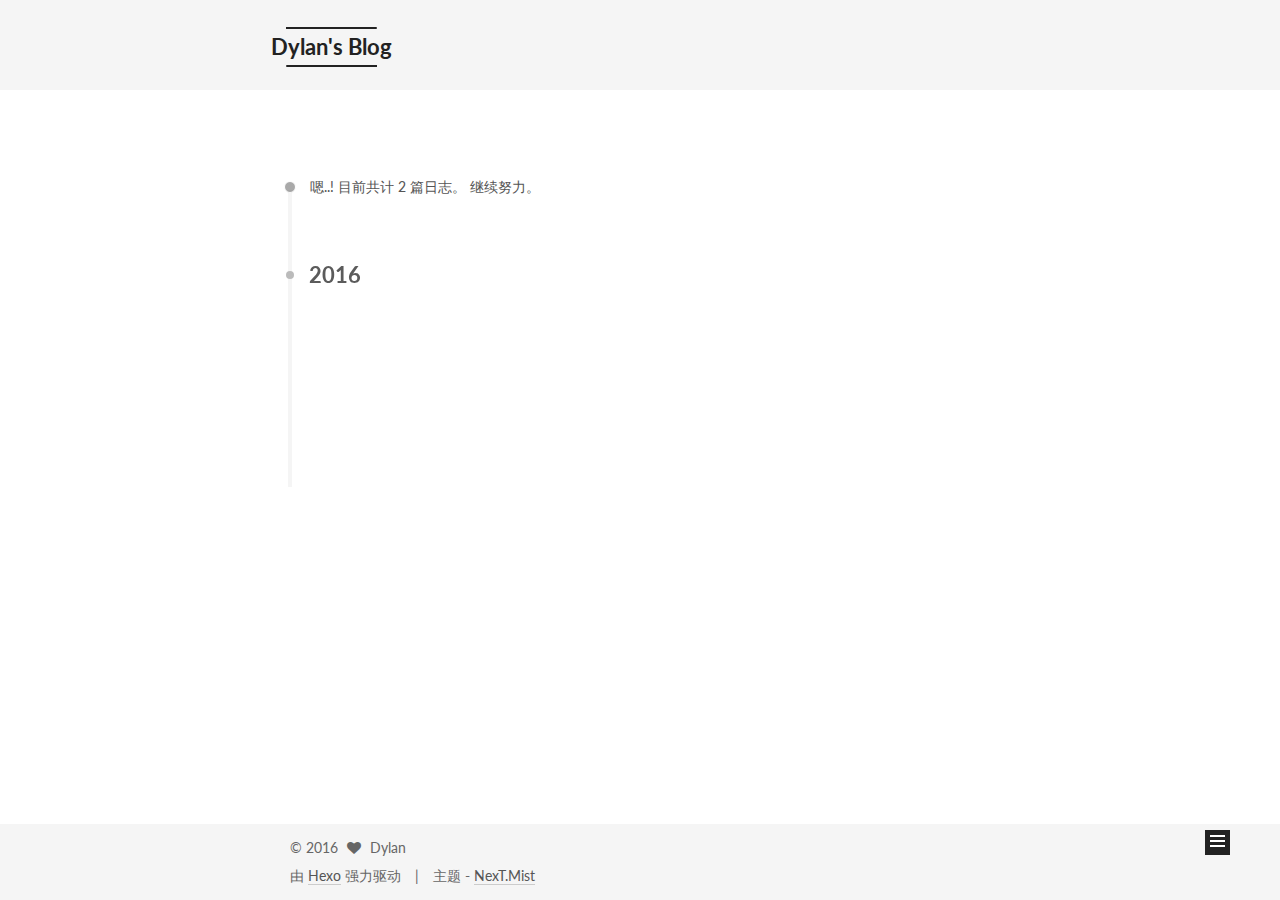
==== archives/index.html @ 94fad108 "Site updated: 2016-06-01 19:55:25" ====
<!doctype html>



  


<html class="theme-next mist use-motion">
<head>
  <meta charset="UTF-8"/>
<meta http-equiv="X-UA-Compatible" content="IE=edge,chrome=1" />
<meta name="viewport" content="width=device-width, initial-scale=1, maximum-scale=1"/>



<meta http-equiv="Cache-Control" content="no-transform" />
<meta http-equiv="Cache-Control" content="no-siteapp" />












  
  
  <link href="/vendors/fancybox/source/jquery.fancybox.css?v=2.1.5" rel="stylesheet" type="text/css" />




  
  
  
  

  
    
    
  

  

  

  

  

  
    
    
    <link href="//fonts.googleapis.com/css?family=Lato:300,300italic,400,400italic,700,700italic&subset=latin,latin-ext" rel="stylesheet" type="text/css">
  






<link href="/vendors/font-awesome/css/font-awesome.min.css?v=4.4.0" rel="stylesheet" type="text/css" />

<link href="/css/main.css?v=5.0.1" rel="stylesheet" type="text/css" />


  <meta name="keywords" content="Hexo, NexT" />








  <link rel="shortcut icon" type="image/x-icon" href="/favicon.ico?v=5.0.1" />






<meta name="description" content="我愿意为你死去，却不知该如何爱你！">
<meta property="og:type" content="website">
<meta property="og:title" content="Dylan's Blog">
<meta property="og:url" content="http://yoursite.com/archives/index.html">
<meta property="og:site_name" content="Dylan's Blog">
<meta property="og:description" content="我愿意为你死去，却不知该如何爱你！">
<meta name="twitter:card" content="summary">
<meta name="twitter:title" content="Dylan's Blog">
<meta name="twitter:description" content="我愿意为你死去，却不知该如何爱你！">



<script type="text/javascript" id="hexo.configuration">
  var NexT = window.NexT || {};
  var CONFIG = {
    scheme: 'Mist',
    sidebar: {"position":"left","display":"post"},
    fancybox: true,
    motion: true,
    duoshuo: {
      userId: 0,
      author: '博主'
    }
  };
</script>

  <title> 归档 | Dylan's Blog </title>
</head>

<body itemscope itemtype="http://schema.org/WebPage" lang="zh-Hans">

  










  
  
    
  

  <div class="container one-collumn sidebar-position-left  page-archive  ">
    <div class="headband"></div>

    <header id="header" class="header" itemscope itemtype="http://schema.org/WPHeader">
      <div class="header-inner"><div class="site-meta ">
  

  <div class="custom-logo-site-title">
    <a href="/"  class="brand" rel="start">
      <span class="logo-line-before"><i></i></span>
      <span class="site-title">Dylan's Blog</span>
      <span class="logo-line-after"><i></i></span>
    </a>
  </div>
  <p class="site-subtitle">Dylan's Blog</p>
</div>

<div class="site-nav-toggle">
  <button>
    <span class="btn-bar"></span>
    <span class="btn-bar"></span>
    <span class="btn-bar"></span>
  </button>
</div>

<nav class="site-nav">
  

  
    <ul id="menu" class="menu">
      
        
        <li class="menu-item menu-item-categories">
          <a href="/categories" rel="section">
            
              <i class="menu-item-icon fa fa-fw fa-th"></i> <br />
            
            分类
          </a>
        </li>
      
        
        <li class="menu-item menu-item-about">
          <a href="/about" rel="section">
            
              <i class="menu-item-icon fa fa-fw fa-user"></i> <br />
            
            关于
          </a>
        </li>
      
        
        <li class="menu-item menu-item-archives">
          <a href="/archives" rel="section">
            
              <i class="menu-item-icon fa fa-fw fa-archive"></i> <br />
            
            归档
          </a>
        </li>
      
        
        <li class="menu-item menu-item-tags">
          <a href="/tags" rel="section">
            
              <i class="menu-item-icon fa fa-fw fa-tags"></i> <br />
            
            标签
          </a>
        </li>
      

      
    </ul>
  

  
</nav>

 </div>
    </header>

    <main id="main" class="main">
      <div class="main-inner">
        <div class="content-wrap">
          <div id="content" class="content">
            

  <section id="posts" class="posts-collapse">
    <span class="archive-move-on"></span>

    <span class="archive-page-counter">
      
      
      
        
      
      嗯..! 目前共计 2 篇日志。 继续努力。
    </span>

    

      
      
      

      
        
        <div class="collection-title">
          <h2 class="archive-year motion-element" id="archive-year-2016">2016</h2>
        </div>
      
      

      

  <article class="post post-type-normal" itemscope itemtype="http://schema.org/Article">
    <header class="post-header">

      <h1 class="post-title">
        
            <a class="post-title-link" href="/2016/06/01/介绍我自己/" itemprop="url">
              
                <span itemprop="name">介绍我自己</span>
              
            </a>
        
      </h1>

      <div class="post-meta">
        <time class="post-time" itemprop="dateCreated"
              datetime="2016-06-01T18:17:12+08:00"
              content="2016-06-01" >
          06-01
        </time>
      </div>

    </header>
  </article>



    

      
      
      

      
      

      

  <article class="post post-type-normal" itemscope itemtype="http://schema.org/Article">
    <header class="post-header">

      <h1 class="post-title">
        
            <a class="post-title-link" href="/2016/06/01/hello-world/" itemprop="url">
              
                <span itemprop="name">Hello World</span>
              
            </a>
        
      </h1>

      <div class="post-meta">
        <time class="post-time" itemprop="dateCreated"
              datetime="2016-06-01T17:56:00+08:00"
              content="2016-06-01" >
          06-01
        </time>
      </div>

    </header>
  </article>



    

  </section>

  



          </div>
          


          

        </div>
        
          
  
  <div class="sidebar-toggle">
    <div class="sidebar-toggle-line-wrap">
      <span class="sidebar-toggle-line sidebar-toggle-line-first"></span>
      <span class="sidebar-toggle-line sidebar-toggle-line-middle"></span>
      <span class="sidebar-toggle-line sidebar-toggle-line-last"></span>
    </div>
  </div>

  <aside id="sidebar" class="sidebar">
    <div class="sidebar-inner">

      

      

      <section class="site-overview sidebar-panel  sidebar-panel-active ">
        <div class="site-author motion-element" itemprop="author" itemscope itemtype="http://schema.org/Person">
          <img class="site-author-image" itemprop="image"
               src="/images/avatar.gif"
               alt="Dylan" />
          <p class="site-author-name" itemprop="name">Dylan</p>
          <p class="site-description motion-element" itemprop="description">我愿意为你死去，却不知该如何爱你！</p>
        </div>
        <nav class="site-state motion-element">
          <div class="site-state-item site-state-posts">
            <a href="/archives">
              <span class="site-state-item-count">2</span>
              <span class="site-state-item-name">日志</span>
            </a>
          </div>

          

          

        </nav>

        

        <div class="links-of-author motion-element">
          
        </div>

        
        

        
        

      </section>

      

    </div>
  </aside>


        
      </div>
    </main>

    <footer id="footer" class="footer">
      <div class="footer-inner">
        <div class="copyright" >
  
  &copy; 
  <span itemprop="copyrightYear">2016</span>
  <span class="with-love">
    <i class="fa fa-heart"></i>
  </span>
  <span class="author" itemprop="copyrightHolder">Dylan</span>
</div>

<div class="powered-by">
  由 <a class="theme-link" href="http://hexo.io">Hexo</a> 强力驱动
</div>

<div class="theme-info">
  主题 -
  <a class="theme-link" href="https://github.com/iissnan/hexo-theme-next">
    NexT.Mist
  </a>
</div>

        

        
      </div>
    </footer>

    <div class="back-to-top">
      <i class="fa fa-arrow-up"></i>
    </div>
  </div>

  

<script type="text/javascript">
  if (Object.prototype.toString.call(window.Promise) !== '[object Function]') {
    window.Promise = null;
  }
</script>









  



  
  <script type="text/javascript" src="/vendors/jquery/index.js?v=2.1.3"></script>

  
  <script type="text/javascript" src="/vendors/fastclick/lib/fastclick.min.js?v=1.0.6"></script>

  
  <script type="text/javascript" src="/vendors/jquery_lazyload/jquery.lazyload.js?v=1.9.7"></script>

  
  <script type="text/javascript" src="/vendors/velocity/velocity.min.js?v=1.2.1"></script>

  
  <script type="text/javascript" src="/vendors/velocity/velocity.ui.min.js?v=1.2.1"></script>

  
  <script type="text/javascript" src="/vendors/fancybox/source/jquery.fancybox.pack.js?v=2.1.5"></script>


  


  <script type="text/javascript" src="/js/src/utils.js?v=5.0.1"></script>

  <script type="text/javascript" src="/js/src/motion.js?v=5.0.1"></script>



  
  

  
  
    <script type="text/javascript" id="motion.page.archive">
      $('.archive-year').velocity('transition.slideLeftIn');
    </script>
  


  


  <script type="text/javascript" src="/js/src/bootstrap.js?v=5.0.1"></script>



  



  




  
  
  

  

  

</body>
</html>
---- css/main.css ----
/* normalize.css v3.0.2 | MIT License | git.io/normalize */
html {
  font-family: sans-serif; /* 1 */
  -ms-text-size-adjust: 100%; /* 2 */
  -webkit-text-size-adjust: 100%; /* 2 */
}
body {
  margin: 0;
}
article,
aside,
details,
figcaption,
figure,
footer,
header,
hgroup,
main,
menu,
nav,
section,
summary {
  display: block;
}
audio,
canvas,
progress,
video {
  display: inline-block; /* 1 */
  vertical-align: baseline; /* 2 */
}
audio:not([controls]) {
  display: none;
  height: 0;
}
[hidden],
template {
  display: none;
}
a {
  background-color: transparent;
}
a:active,
a:hover {
  outline: 0;
}
abbr[title] {
  border-bottom: 1px dotted;
}
b,
strong {
  font-weight: bold;
}
dfn {
  font-style: italic;
}
h1 {
  font-size: 2em;
  margin: 0.67em 0;
}
mark {
  background: #ff0;
  color: #000;
}
small {
  font-size: 80%;
}
sub,
sup {
  font-size: 75%;
  line-height: 0;
  position: relative;
  vertical-align: baseline;
}
sup {
  top: -0.5em;
}
sub {
  bottom: -0.25em;
}
img {
  border: 0;
}
svg:not(:root) {
  overflow: hidden;
}
figure {
  margin: 1em 40px;
}
hr {
  -moz-box-sizing: content-box;
  box-sizing: content-box;
  height: 0;
}
pre {
  overflow: auto;
}
code,
kbd,
pre,
samp {
  font-family: monospace, monospace;
  font-size: 1em;
}
button,
input,
optgroup,
select,
textarea {
  color: inherit; /* 1 */
  font: inherit; /* 2 */
  margin: 0; /* 3 */
}
button {
  overflow: visible;
}
button,
select {
  text-transform: none;
}
button,
html input[type="button"],
input[type="reset"],
input[type="submit"] {
  -webkit-appearance: button; /* 2 */
  cursor: pointer; /* 3 */
}
button[disabled],
html input[disabled] {
  cursor: default;
}
button::-moz-focus-inner,
input::-moz-focus-inner {
  border: 0;
  padding: 0;
}
input {
  line-height: normal;
}
input[type="checkbox"],
input[type="radio"] {
  box-sizing: border-box; /* 1 */
  padding: 0; /* 2 */
}
input[type="number"]::-webkit-inner-spin-button,
input[type="number"]::-webkit-outer-spin-button {
  height: auto;
}
input[type="search"] {
  -webkit-appearance: textfield; /* 1 */
  -moz-box-sizing: content-box;
  -webkit-box-sizing: content-box; /* 2 */
  box-sizing: content-box;
}
input[type="search"]::-webkit-search-cancel-button,
input[type="search"]::-webkit-search-decoration {
  -webkit-appearance: none;
}
fieldset {
  border: 1px solid #c0c0c0;
  margin: 0 2px;
  padding: 0.35em 0.625em 0.75em;
}
legend {
  border: 0; /* 1 */
  padding: 0; /* 2 */
}
textarea {
  overflow: auto;
}
optgroup {
  font-weight: bold;
}
table {
  border-collapse: collapse;
  border-spacing: 0;
}
td,
th {
  padding: 0;
}
::selection {
  background: #262a30;
  color: #fff;
}
body {
  position: relative;
  font-family: 'Lato', "PingFang SC", "Microsoft YaHei", sans-serif;
  font-size: 14px;
  line-height: 2;
  color: #555;
  background: #fff;
}
@media (max-width: 767px) {
  body {
    padding-right: 0 !important;
  }
}
@media (min-width: 768px) and (max-width: 991px) {
  body {
    padding-right: 0 !important;
  }
}
@media (min-width: 1600px) {
  body {
    font-size: 16px;
  }
}
h1,
h2,
h3,
h4,
h5,
h6 {
  margin: 0;
  padding: 0;
  font-weight: bold;
  line-height: 1.5;
  font-family: 'Lato', "PingFang SC", "Microsoft YaHei", sans-serif;
}
h2,
h3,
h4,
h5,
h6 {
  margin: 20px 0 15px;
}
h1 {
  font-size: 24px;
}
@media (max-width: 767px) {
  h1 {
    font-size: 20px;
  }
}
h2 {
  font-size: 22px;
}
@media (max-width: 767px) {
  h2 {
    font-size: 18px;
  }
}
h3 {
  font-size: 20px;
}
@media (max-width: 767px) {
  h3 {
    font-size: 16px;
  }
}
h4 {
  font-size: 18px;
}
@media (max-width: 767px) {
  h4 {
    font-size: 14px;
  }
}
h5 {
  font-size: 16px;
}
@media (max-width: 767px) {
  h5 {
    font-size: 12px;
  }
}
h6 {
  font-size: 14px;
}
@media (max-width: 767px) {
  h6 {
    font-size: 10px;
  }
}
p {
  margin: 0 0 25px 0;
}
a {
  color: #555;
  text-decoration: none;
  border-bottom: 1px solid #999;
  word-wrap: break-word;
}
a:hover {
  color: #222;
  border-bottom-color: #222;
}
ul {
  list-style: none;
}
blockquote {
  margin: 0;
  padding: 0;
}
img {
  display: block;
  margin: auto;
  max-width: 100%;
  height: auto;
}
hr {
  margin: 40px 0;
  height: 3px;
  border: none;
  background-color: #ddd;
  background-image: repeating-linear-gradient(-45deg, #fff, #fff 4px, transparent 4px, transparent 8px);
}
blockquote {
  padding: 0 15px;
  color: #666;
  border-left: 4px solid #ddd;
}
blockquote cite::before {
  content: "-";
  padding: 0 5px;
}
dt {
  font-weight: 700;
}
dd {
  margin: 0;
  padding: 0;
}
.text-left {
  text-align: left;
}
.text-center {
  text-align: center;
}
.text-right {
  text-align: right;
}
.text-justify {
  text-align: justify;
}
.text-nowrap {
  white-space: nowrap;
}
.text-lowercase {
  text-transform: lowercase;
}
.text-uppercase {
  text-transform: uppercase;
}
.text-capitalize {
  text-transform: capitalize;
}
.center-block {
  display: block;
  margin-left: auto;
  margin-right: auto;
}
.clearfix:before,
.clearfix:after {
  content: " ";
  display: table;
}
.clearfix:after {
  clear: both;
}
.pullquote {
  width: 45%;
}
.pullquote.left {
  float: left;
  margin-left: 5px;
  margin-right: 10px;
}
.pullquote.right {
  float: right;
  margin-left: 10px;
  margin-right: 5px;
}
.affix.affix.affix {
  position: fixed;
}
.translation {
  margin-top: -20px;
  font-size: 14px;
  color: #999;
}
.scrollbar-measure {
  width: 100px;
  height: 100px;
  overflow: scroll;
  position: absolute;
  top: -9999px;
}
.use-motion .motion-element {
  opacity: 0;
}
#local-search-input {
  padding: 3px;
  border: none;
  text-indent: 14px;
  border-radius: 0;
  width: 140px;
  outline: none;
  border-bottom: 1px solid #999;
  background: inherit;
  opacity: 0.5;
}
#local-search-input:focus {
  opacity: 1;
}
.search-icon {
  position: absolute;
  top: 9px;
}
table {
  margin: 20px 0;
  width: 100%;
  border-collapse: collapse;
  border-spacing: 0;
  border: 1px solid #ddd;
  font-size: 14px;
  table-layout: fixed;
  word-wrap: break-all;
}
table>tbody>tr:nth-of-type(odd) {
  background-color: #f9f9f9;
}
table>tbody>tr:hover {
  background-color: #f5f5f5;
}
caption,
th,
td {
  padding: 8px;
  text-align: left;
  vertical-align: middle;
  font-weight: normal;
}
th,
td {
  border-bottom: 3px solid #ddd;
  border-right: 1px solid #eee;
}
th {
  padding-bottom: 10px;
  font-weight: 700;
}
td {
  border-bottom-width: 1px;
}
html,
body {
  height: 100%;
}
.container {
  position: relative;
  min-height: 100%;
}
.header-inner {
  margin: 0 auto;
  padding: 100px 0 70px;
  width: 700px;
}
@media (min-width: 1600px) {
  .container .header-inner {
    width: 900px;
  }
}
.main {
  padding-bottom: 150px;
}
.main-inner {
  margin: 0 auto;
  width: 700px;
}
@media (min-width: 1600px) {
  .container .main-inner {
    width: 900px;
  }
}
.footer {
  position: absolute;
  left: 0;
  bottom: 0;
  width: 100%;
  min-height: 50px;
}
.footer-inner {
  box-sizing: border-box;
  margin: 20px auto;
  width: 700px;
}
@media (min-width: 1600px) {
  .container .footer-inner {
    width: 900px;
  }
}
pre,
.highlight {
  overflow: auto;
  margin: 20px 0;
  padding: 15px;
  font-size: 13px;
  color: #4d4d4c;
  background: #f7f7f7;
  line-height: 1.6;
}
pre,
code {
  font-family: consolas, Menlo, "PingFang SC", "Microsoft YaHei", monospace;
}
code {
  padding: 2px 4px;
  word-break: break-all;
  color: #555;
  background: #eee;
  border-radius: 4px;
  font-size: 13px;
}
pre code {
  padding: 0;
  color: #4d4d4c;
  background: none;
  text-shadow: none;
}
.highlight pre {
  border: none;
  margin: 0;
  padding: 1px;
}
.highlight table {
  margin: 0;
  width: auto;
  border: none;
}
.highlight td {
  border: none;
  padding: 0;
}
.highlight figcaption {
  font-size: 1em;
  color: #4d4d4c;
  line-height: 1em;
  margin-bottom: 1em;
}
.highlight figcaption:before,
.highlight figcaption:after {
  content: " ";
  display: table;
}
.highlight figcaption:after {
  clear: both;
}
.highlight figcaption a {
  float: right;
  color: #4d4d4c;
}
.highlight figcaption a:hover {
  border-bottom-color: #4d4d4c;
}
.highlight .gutter pre {
  color: #666;
  text-align: right;
  padding-right: 20px;
}
.highlight .line {
  height: 20px;
}
.gist table {
  width: auto;
}
.gist table td {
  border: none;
}
pre .comment {
  color: #8e908c;
}
pre .variable,
pre .attribute,
pre .tag,
pre .regexp,
pre .ruby .constant,
pre .xml .tag .title,
pre .xml .pi,
pre .xml .doctype,
pre .html .doctype,
pre .css .id,
pre .css .class,
pre .css .pseudo {
  color: #c82829;
}
pre .number,
pre .preprocessor,
pre .built_in,
pre .literal,
pre .params,
pre .constant,
pre .command {
  color: #f5871f;
}
pre .ruby .class .title,
pre .css .rules .attribute,
pre .string,
pre .value,
pre .inheritance,
pre .header,
pre .ruby .symbol,
pre .xml .cdata,
pre .special,
pre .number,
pre .formula {
  color: #718c00;
}
pre .title,
pre .css .hexcolor {
  color: #3e999f;
}
pre .function,
pre .python .decorator,
pre .python .title,
pre .ruby .function .title,
pre .ruby .title .keyword,
pre .perl .sub,
pre .javascript .title,
pre .coffeescript .title {
  color: #4271ae;
}
pre .keyword,
pre .javascript .function {
  color: #8959a8;
}
.full-image.full-image.full-image {
  border: none;
  max-width: 100%;
  width: auto;
  margin: 20px auto;
}
@media (min-width: 992px) {
  .full-image.full-image.full-image {
    max-width: none;
    width: 126%;
    margin: 0 -13%;
  }
}
.blockquote-center,
.page-home .post-type-quote blockquote,
.page-post-detail .post-type-quote blockquote {
  position: relative;
  margin: 40px 0;
  padding: 0;
  border-left: none;
  text-align: center;
}
.blockquote-center::before,
.page-home .post-type-quote blockquote::before,
.page-post-detail .post-type-quote blockquote::before,
.blockquote-center::after,
.page-home .post-type-quote blockquote::after,
.page-post-detail .post-type-quote blockquote::after {
  position: absolute;
  content: ' ';
  display: block;
  width: 100%;
  height: 24px;
  opacity: 0.2;
  background-repeat: no-repeat;
  background-position: 0 -6px;
  background-size: 22px 22px;
}
.blockquote-center::before,
.page-home .post-type-quote blockquote::before,
.page-post-detail .post-type-quote blockquote::before {
  top: -20px;
  background-image: url("../images/quote-l.svg");
  border-top: 1px solid #ccc;
}
.blockquote-center::after,
.page-home .post-type-quote blockquote::after,
.page-post-detail .post-type-quote blockquote::after {
  bottom: -20px;
  background-image: url("../images/quote-r.svg");
  border-bottom: 1px solid #ccc;
  background-position: 100% 8px;
}
.blockquote-center p,
.page-home .post-type-quote blockquote p,
.page-post-detail .post-type-quote blockquote p,
.blockquote-center div,
.page-home .post-type-quote blockquote div,
.page-post-detail .post-type-quote blockquote div {
  text-align: center;
}
.post .post-body .group-picture img {
  box-sizing: border-box;
  padding: 0 3px;
  border: none;
}
.post .group-picture-row {
  overflow: hidden;
  margin-top: 6px;
}
.post .group-picture-row:first-child {
  margin-top: 0;
}
.post .group-picture-column {
  float: left;
}
.page-post-detail .post-body .group-picture-column {
  float: none;
  margin-top: 10px;
  width: auto !important;
}
.page-post-detail .post-body .group-picture-column img {
  margin: 0 auto;
}
.page-archive .group-picture-container {
  overflow: hidden;
}
.page-archive .group-picture-row {
  float: left;
}
.page-archive .group-picture-row:first-child {
  margin-top: 6px;
}
.page-archive .group-picture-column {
  max-width: 150px;
  max-height: 150px;
}
.btn {
  display: inline-block;
  padding: 0 20px;
  font-size: 14px;
  color: #fff;
  background: #222;
  border: 2px solid #222;
  text-decoration: none;
  border-radius: 0;
  transition-property: background-color;
  transition-duration: 0.2s;
  transition-timing-function: ease-in-out;
  transition-delay: 0s;
}
.btn:hover,
.post-more-link .btn:hover {
  border-color: #222;
  color: #222;
  background: #fff;
}
.btn-bar {
  display: block;
  width: 22px;
  height: 2px;
  background: #555;
  border-radius: 1px;
}
.btn-bar+.btn-bar {
  margin-top: 4px;
}
.pagination {
  margin: 120px 0 40px;
  text-align: center;
  border-top: 1px solid #eee;
}
.page-number-basic,
.pagination .prev,
.pagination .next,
.pagination .page-number,
.pagination .space {
  display: inline-block;
  position: relative;
  top: -1px;
  margin: 0 10px;
  padding: 0 10px;
  line-height: 30px;
}
@media (max-width: 767px) {
  .page-number-basic,
  .pagination .prev,
  .pagination .next,
  .pagination .page-number,
  .pagination .space {
    margin: 0 5px;
  }
}
.pagination .prev,
.pagination .next,
.pagination .page-number {
  border-bottom: 0;
  border-top: 1px solid #eee;
  transition-property: border-color;
  transition-duration: 0.2s;
  transition-timing-function: ease-in-out;
  transition-delay: 0s;
}
.pagination .prev:hover,
.pagination .next:hover,
.pagination .page-number:hover {
  border-top-color: #222;
}
.pagination .space {
  padding: 0;
  margin: 0;
}
.pagination .prev {
  margin-left: 0;
}
.pagination .next {
  margin-right: 0;
}
.pagination .page-number.current {
  color: #fff;
  background: #ccc;
  border-top-color: #ccc;
}
@media (max-width: 767px) {
  .pagination {
    border-top: none;
  }
  .pagination .prev,
  .pagination .next,
  .pagination .page-number {
    margin-bottom: 10px;
    border-top: 0;
    border-bottom: 1px solid #eee;
  }
  .pagination .prev:hover,
  .pagination .next:hover,
  .pagination .page-number:hover {
    border-bottom-color: #222;
  }
}
.comments {
  margin: 60px 20px 0;
}
.tag-cloud {
  text-align: center;
}
.tag-cloud a {
  display: inline-block;
  margin: 10px;
}
.back-to-top {
  box-sizing: border-box;
  position: fixed;
  bottom: -100px;
  right: 50px;
  z-index: 1050;
  padding: 0 6px;
  width: 25px;
  background: #222;
  font-size: 12px;
  opacity: 1;
  color: #fff;
  cursor: pointer;
  text-align: center;
  -webkit-transform: translateZ(0);
  transition-property: bottom;
  transition-duration: 0.2s;
  transition-timing-function: ease-in-out;
  transition-delay: 0s;
}
@media (max-width: 767px) {
  .back-to-top {
    display: none;
  }
}
@media (min-width: 768px) and (max-width: 991px) {
  .back-to-top {
    display: none;
  }
}
.back-to-top.back-to-top-on {
  bottom: 19px;
}
.header {
  background: #fff;
}
.header-inner {
  position: relative;
}
.headband {
  height: 3px;
  background: #222;
}
.site-meta {
  margin: 0;
  text-align: left;
}
@media (max-width: 767px) {
  .site-meta {
    text-align: center;
  }
}
.brand {
  position: relative;
  display: inline-block;
  padding: 0 40px;
  color: #222;
  background: #222;
  border-bottom: none;
}
.brand:hover {
  color: #222;
}
.logo {
  display: inline-block;
  margin-right: 5px;
  line-height: 36px;
  vertical-align: top;
}
.site-title {
  display: inline-block;
  vertical-align: top;
  line-height: 36px;
  font-size: 20px;
  font-weight: normal;
  font-family: 'Lato', "PingFang SC", "Microsoft YaHei", sans-serif;
}
.site-subtitle {
  margin-top: 10px;
  font-size: 13px;
  color: #999;
}
.use-motion .brand {
  opacity: 0;
}
.use-motion .logo,
.use-motion .site-title,
.use-motion .site-subtitle {
  opacity: 0;
  position: relative;
  top: -10px;
}
.site-nav-toggle {
  display: none;
  position: absolute;
  top: 10px;
  left: 10px;
}
@media (max-width: 767px) {
  .site-nav-toggle {
    display: block;
  }
}
.site-nav-toggle button {
  margin-top: 2px;
  padding: 9px 10px;
  background: transparent;
  border: none;
}
@media (max-width: 767px) {
  .site-nav {
    display: none;
    margin: 0 -10px;
    padding: 0 10px;
    clear: both;
    border-top: 1px solid #ddd;
  }
}
@media (min-width: 768px) and (max-width: 991px) {
  .site-nav {
    display: block !important;
  }
}
@media (min-width: 992px) {
  .site-nav {
    display: block !important;
  }
}
.menu {
  margin-top: 20px;
  padding-left: 0;
  text-align: center;
}
.menu .menu-item {
  display: inline-block;
  margin: 0 10px;
}
@media screen and (max-width: 767px) {
  .menu .menu-item {
    margin-top: 10px;
  }
}
.menu .menu-item a {
  display: block;
  font-size: 13px;
  text-transform: capitalize;
  line-height: inherit;
  border-bottom: 1px solid transparent;
  transition-property: border-color;
  transition-duration: 0.2s;
  transition-timing-function: ease-in-out;
  transition-delay: 0s;
}
.menu .menu-item a:hover {
  border-bottom-color: #222;
}
.menu .menu-item .fa {
  margin-right: 5px;
}
.use-motion .menu-item {
  opacity: 0;
}
.post-body {
  font-family: 'Lato', "PingFang SC", "Microsoft YaHei", sans-serif;
}
@media (max-width: 767px) {
  .post-body {
    word-break: break-word;
  }
}
.post-body .fancybox img {
  display: block !important;
  margin: 0 auto;
  cursor: pointer;
  cursor: zoom-in;
  cursor: -webkit-zoom-in;
}
.post-body .image-caption,
.post-body .figure .caption {
  margin: 10px auto 15px;
  text-align: center;
  font-size: 14px;
  color: #999;
  font-weight: bold;
  line-height: 1;
}
.post-sticky-flag {
  display: inline-block;
  font-size: 16px;
  -ms-transform: rotate(30deg);
  -webkit-transform: rotate(30deg);
  -moz-transform: rotate(30deg);
  -ms-transform: rotate(30deg);
  -o-transform: rotate(30deg);
  transform: rotate(30deg);
}
.posts-expand {
  padding-top: 40px;
}
@media (max-width: 767px) {
  .posts-expand {
    margin: 0 20px;
  }
  .post-body pre,
  .post-body .highlight {
    padding: 10px;
  }
  .post-body pre .gutter pre,
  .post-body .highlight .gutter pre {
    padding-right: 10px;
  }
}
@media (min-width: 992px) {
  .posts-expand .post-body {
    text-align: justify;
  }
}
.posts-expand .post-body h2,
.posts-expand .post-body h3,
.posts-expand .post-body h4,
.posts-expand .post-body h5,
.posts-expand .post-body h6 {
  padding-top: 10px;
}
.posts-expand .post-body h2 .header-anchor,
.posts-expand .post-body h3 .header-anchor,
.posts-expand .post-body h4 .header-anchor,
.posts-expand .post-body h5 .header-anchor,
.posts-expand .post-body h6 .header-anchor {
  float: right;
  margin-left: 10px;
  color: #ccc;
  border-bottom-style: none;
  visibility: hidden;
}
.posts-expand .post-body h2 .header-anchor:hover,
.posts-expand .post-body h3 .header-anchor:hover,
.posts-expand .post-body h4 .header-anchor:hover,
.posts-expand .post-body h5 .header-anchor:hover,
.posts-expand .post-body h6 .header-anchor:hover {
  color: inherit;
}
.posts-expand .post-body h2:hover .header-anchor,
.posts-expand .post-body h3:hover .header-anchor,
.posts-expand .post-body h4:hover .header-anchor,
.posts-expand .post-body h5:hover .header-anchor,
.posts-expand .post-body h6:hover .header-anchor {
  visibility: visible;
}
.posts-expand .post-body ul li {
  list-style: circle;
}
.posts-expand .post-body img {
  box-sizing: border-box;
  margin: auto;
  padding: 3px;
  border: 1px solid #ddd;
}
.posts-expand .fancybox img {
  margin: 0 auto;
}
@media (max-width: 767px) {
  .posts-collapse {
    margin: 0 20px;
  }
  .posts-collapse .post-title,
  .posts-collapse .post-meta {
    display: block;
    width: auto;
    text-align: left;
  }
}
.posts-collapse {
  position: relative;
  z-index: 1010;
  margin-left: 0;
}
.posts-collapse::after {
  content: " ";
  position: absolute;
  top: 20px;
  left: 0;
  margin-left: -2px;
  width: 4px;
  height: 100%;
  background: #f5f5f5;
  z-index: -1;
}
@media (max-width: 767px) {
  .posts-collapse {
    margin: 0 20px;
  }
}
.posts-collapse .collection-title {
  position: relative;
  margin: 60px 0;
}
.posts-collapse .collection-title h2 {
  margin-left: 20px;
}
.posts-collapse .collection-title small {
  color: #bbb;
}
.posts-collapse .collection-title::before {
  content: " ";
  position: absolute;
  left: 0;
  top: 50%;
  margin-left: -4px;
  margin-top: -4px;
  width: 8px;
  height: 8px;
  background: #bbb;
  border-radius: 50%;
}
.posts-collapse .post {
  margin: 30px 0;
}
.posts-collapse .post-header {
  position: relative;
  transition-duration: 0.2s;
  transition-timing-function: ease-in-out;
  transition-delay: 0s;
  transition-property: border;
  border-bottom: 1px dashed #ccc;
}
.posts-collapse .post-header::before {
  content: " ";
  position: absolute;
  left: 0;
  top: 12px;
  width: 6px;
  height: 6px;
  margin-left: -4px;
  background: #bbb;
  border-radius: 50%;
  border: 1px solid #fff;
  transition-duration: 0.2s;
  transition-timing-function: ease-in-out;
  transition-delay: 0s;
  transition-property: background;
}
.posts-collapse .post-header:hover {
  border-bottom-color: #666;
}
.posts-collapse .post-header:hover::before {
  background: #222;
}
.posts-collapse .post-meta {
  position: absolute;
  font-size: 12px;
  left: 20px;
  top: 5px;
}
.posts-collapse .post-comments-count {
  display: none;
}
.posts-collapse .post-title {
  margin-left: 60px;
  font-size: 16px;
  font-weight: normal;
  line-height: inherit;
}
.posts-collapse .post-title::after {
  margin-left: 3px;
  opacity: 0.6;
}
.posts-collapse .post-title a {
  color: #666;
  border-bottom: none;
}
.page-home .post-type-quote .post-header,
.page-post-detail .post-type-quote .post-header,
.page-home .post-type-quote .post-tags,
.page-post-detail .post-type-quote .post-tags {
  display: none;
}
.posts-expand .post-title {
  font-size: 26px;
  text-align: center;
  word-break: break-word;
  font-weight: 400;
}
@media (max-width: 767px) {
  .posts-expand .post-title {
    font-size: 22px;
  }
}
.posts-expand .post-title-link {
  display: inline-block;
  position: relative;
  color: #555;
  border-bottom: none;
  line-height: 1.2;
  vertical-align: top;
}
.posts-expand .post-title-link::before {
  content: "";
  position: absolute;
  width: 100%;
  height: 2px;
  bottom: 0;
  left: 0;
  background-color: #000;
  visibility: hidden;
  -webkit-transform: scaleX(0);
  -moz-transform: scaleX(0);
  -ms-transform: scaleX(0);
  -o-transform: scaleX(0);
  transform: scaleX(0);
  transition-duration: 0.2s;
  transition-timing-function: ease-in-out;
  transition-delay: 0s;
}
.posts-expand .post-title-link:hover::before {
  visibility: visible;
  -webkit-transform: scaleX(1);
  -moz-transform: scaleX(1);
  -ms-transform: scaleX(1);
  -o-transform: scaleX(1);
  transform: scaleX(1);
}
.posts-expand .post-title-link .fa {
  font-size: 16px;
}
.posts-expand .post-meta {
  margin: 3px 0 60px 0;
  color: #999;
  font-family: 'Lato', "PingFang SC", "Microsoft YaHei", sans-serif;
  font-size: 12px;
  text-align: center;
}
.posts-expand .post-meta .post-category-list {
  display: inline-block;
  margin: 0;
  padding: 3px;
}
.posts-expand .post-meta .post-category-list-link {
  color: #999;
}
.post-meta-item-icon {
  display: none;
  margin-right: 3px;
}
@media (min-width: 768px) and (max-width: 991px) {
  .post-meta-item-icon {
    display: inline-block;
  }
}
@media (max-width: 767px) {
  .post-meta-item-icon {
    display: inline-block;
  }
}
@media (min-width: 768px) and (max-width: 991px) {
  .post-meta-item-text {
    display: none;
  }
}
@media (max-width: 767px) {
  .post-meta-item-text {
    display: none;
  }
}
@media (max-width: 767px) {
  .posts-expand .post-comments-count {
    display: none;
  }
}
.post-more-link {
  margin-top: 50px;
}
.post-more-link .btn {
  color: #555;
  font-size: 14px;
  background: transparent;
  border-radius: 0;
  line-height: 2;
}
.posts-expand .post-tags {
  margin-top: 40px;
  text-align: center;
}
.posts-expand .post-tags a {
  display: inline-block;
  margin-right: 10px;
  font-size: 13px;
}
.post-nav {
  overflow: hidden;
  margin-top: 60px;
  padding: 10px;
  white-space: nowrap;
  border-top: 1px solid #eee;
}
.post-nav-item {
  display: inline-block;
  width: 50%;
  white-space: normal;
}
.post-nav-item a {
  position: relative;
  display: inline-block;
  line-height: 25px;
  font-size: 14px;
  color: #555;
  border-bottom: none;
}
.post-nav-item a:hover {
  color: #222;
  border-bottom: none;
}
.post-nav-item a:active {
  top: 2px;
}
.post-nav-item a i {
  font-size: 12px;
}
.post-nav-prev {
  text-align: right;
}
.posts-expand .post-eof {
  display: block;
  margin: 80px auto 60px;
  width: 8%;
  height: 1px;
  background: #ccc;
  text-align: center;
}
.post:last-child .post-eof.post-eof.post-eof {
  display: none;
}
.post-gallery {
  display: table;
  table-layout: fixed;
  width: 100%;
  border-collapse: separate;
}
.post-gallery-row {
  display: table-row;
}
.post-gallery .post-gallery-img {
  display: table-cell;
  text-align: center;
  vertical-align: middle;
  border: none;
}
.post-gallery .post-gallery-img img {
  max-width: 100%;
  max-height: 100%;
  border: none;
}
.fancybox-close,
.fancybox-close:hover {
  border: none;
}
.sidebar {
  position: fixed;
  right: 0;
  top: 0;
  bottom: 0;
  width: 0;
  z-index: 1040;
  box-shadow: inset 0 2px 6px #000;
  background: #222;
  -webkit-transform: translateZ(0);
}
.sidebar a {
  color: #999;
  border-bottom-color: #555;
}
.sidebar a:hover {
  color: #eee;
}
@media (min-width: 768px) and (max-width: 991px) {
  .sidebar {
    display: none !important;
  }
}
@media (max-width: 767px) {
  .sidebar {
    display: none !important;
  }
}
.sidebar-inner {
  position: relative;
  padding: 20px 10px;
  color: #999;
  text-align: center;
}
.sidebar-toggle {
  position: fixed;
  right: 50px;
  bottom: 45px;
  width: 15px;
  height: 15px;
  padding: 5px;
  background: #222;
  line-height: 0;
  z-index: 1050;
  cursor: pointer;
  -webkit-transform: translateZ(0);
}
@media (min-width: 768px) and (max-width: 991px) {
  .sidebar-toggle {
    display: none;
  }
}
@media (max-width: 767px) {
  .sidebar-toggle {
    display: none;
  }
}
.sidebar-toggle-line {
  position: relative;
  display: inline-block;
  vertical-align: top;
  height: 2px;
  width: 100%;
  background: #fff;
  margin-top: 3px;
}
.sidebar-toggle-line:first-child {
  margin-top: 0;
}
.site-author-image {
  display: block;
  margin: 0 auto;
  padding: 2px;
  max-width: 96px;
  height: auto;
  border: 2px solid #333;
}
.site-author-name {
  margin: 5px 0 0;
  text-align: center;
  color: #f5f5f5;
  font-weight: normal;
}
.site-description {
  margin-top: 5px;
  text-align: center;
  font-size: 14px;
  color: #999;
}
.site-state {
  overflow: hidden;
  line-height: 1.4;
  white-space: nowrap;
  text-align: center;
}
.site-state-item {
  display: inline-block;
  padding: 0 15px;
  border-left: 1px solid #333;
}
.site-state-item:first-child {
  border-left: none;
}
.site-state-item a {
  border-bottom: none;
}
.site-state-item-count {
  display: block;
  text-align: center;
  color: inherit;
  font-weight: 600;
  font-size: 18px;
}
.site-state-item-name {
  font-size: 13px;
  color: inherit;
}
.feed-link {
  margin-top: 20px;
}
.feed-link a {
  display: inline-block;
  padding: 0 15px;
  color: #fc6423;
  border: 1px solid #fc6423;
  border-radius: 4px;
}
.feed-link a i {
  color: #fc6423;
  font-size: 14px;
}
.feed-link a:hover {
  color: #fff;
  background: #fc6423;
}
.feed-link a:hover i {
  color: #fff;
}
.links-of-author {
  margin-top: 20px;
}
.links-of-author a {
  display: inline-block;
  vertical-align: middle;
  margin-right: 10px;
  margin-bottom: 10px;
  border-bottom-color: #555;
  font-size: 13px;
}
.links-of-author a:before {
  display: inline-block;
  vertical-align: middle;
  margin-right: 3px;
  content: " ";
  width: 4px;
  height: 4px;
  border-radius: 50%;
  background: #41222b;
}
.links-of-blogroll {
  font-size: 13px;
}
.links-of-blogroll-title {
  margin-top: 20px;
  font-size: 14px;
  font-weight: 600;
}
.links-of-blogroll-list {
  margin: 0;
  padding: 0;
}
.links-of-blogroll-item {
  padding: 2px 10px;
}
.sidebar-nav {
  margin: 0 0 20px;
  padding-left: 0;
}
.sidebar-nav li {
  display: inline-block;
  cursor: pointer;
  border-bottom: 1px solid transparent;
  font-size: 14px;
  color: #555;
}
.sidebar-nav li:hover {
  color: #f5f5f5;
}
.page-post-detail .sidebar-nav-toc {
  padding: 0 5px;
}
.page-post-detail .sidebar-nav-overview {
  margin-left: 10px;
}
.sidebar-nav .sidebar-nav-active {
  color: #87daff;
  border-bottom-color: #87daff;
}
.sidebar-nav .sidebar-nav-active:hover {
  color: #87daff;
}
.sidebar-panel {
  display: none;
}
.sidebar-panel-active {
  display: block;
}
.post-toc-empty {
  font-size: 14px;
  color: #666;
}
.post-toc-wrap {
  overflow: hidden;
}
.post-toc {
  overflow: auto;
}
.post-toc ol {
  margin: 0;
  padding: 0 2px 5px 10px;
  text-align: left;
  list-style: none;
  font-size: 14px;
}
.post-toc ol > ol {
  padding-left: 0;
}
.post-toc ol a {
  transition-duration: 0.2s;
  transition-timing-function: ease-in-out;
  transition-delay: 0s;
  transition-property: all;
  color: #999;
  border-bottom-color: #555;
}
.post-toc ol a:hover {
  color: #ccc;
  border-bottom-color: #ccc;
}
.post-toc .nav-item {
  overflow: hidden;
  text-overflow: ellipsis;
  white-space: nowrap;
  line-height: 1.8;
}
.post-toc .nav .nav-child {
  display: none;
}
.post-toc .nav .active > .nav-child {
  display: block;
}
.post-toc .nav .active-current > .nav-child {
  display: block;
}
.post-toc .nav .active-current > .nav-child > .nav-item {
  display: block;
}
.post-toc .nav .active > a {
  color: #87daff;
  border-bottom-color: #87daff;
}
.post-toc .nav .active-current > a {
  color: #87daff;
}
.post-toc .nav .active-current > a:hover {
  color: #87daff;
}
.footer {
  font-size: 14px;
  color: #999;
}
.footer img {
  border: none;
}
.footer-inner {
  text-align: center;
}
.with-love {
  display: inline-block;
  margin: 0 5px;
}
.powered-by,
.theme-info {
  display: inline-block;
}
.powered-by {
  margin-right: 10px;
}
.powered-by::after {
  content: "|";
  padding-left: 10px;
}
.cc-license {
  margin-top: 10px;
  text-align: center;
}
.cc-license .cc-opacity {
  opacity: 0.7;
  border-bottom: none;
}
.cc-license .cc-opacity:hover {
  opacity: 0.9;
}
.cc-license img {
  display: inline-block;
}
.theme-next #ds-thread #ds-reset {
  color: #555;
}
.theme-next #ds-thread #ds-reset .ds-replybox {
  margin-bottom: 30px;
}
.theme-next #ds-thread #ds-reset .ds-replybox .ds-avatar,
.theme-next #ds-reset .ds-avatar img {
  box-shadow: none;
}
.theme-next #ds-thread #ds-reset .ds-textarea-wrapper {
  border-color: #c7d4e1;
  background: none;
  border-top-right-radius: 3px;
  border-top-left-radius: 3px;
}
.theme-next #ds-thread #ds-reset .ds-textarea-wrapper textarea {
  height: 60px;
}
.theme-next #ds-reset .ds-rounded-top {
  border-radius: 0;
}
.theme-next #ds-thread #ds-reset .ds-post-toolbar {
  box-sizing: border-box;
  border: 1px solid #c7d4e1;
  background: #f6f8fa;
}
.theme-next #ds-thread #ds-reset .ds-post-options {
  height: 40px;
  border: none;
  background: none;
}
.theme-next #ds-thread #ds-reset .ds-toolbar-buttons {
  top: 11px;
}
.theme-next #ds-thread #ds-reset .ds-sync {
  top: 5px;
}
.theme-next #ds-thread #ds-reset .ds-post-button {
  top: 4px;
  right: 5px;
  width: 90px;
  height: 30px;
  border: 1px solid #c5ced7;
  border-radius: 3px;
  background-image: linear-gradient(#fbfbfc, #f5f7f9);
  color: #60676d;
}
.theme-next #ds-thread #ds-reset .ds-post-button:hover {
  background-position: 0 -30px;
  color: #60676d;
}
.theme-next #ds-thread #ds-reset .ds-comments-info {
  padding: 10px 0;
}
.theme-next #ds-thread #ds-reset .ds-sort {
  display: none;
}
.theme-next #ds-thread #ds-reset li.ds-tab a.ds-current {
  border: none;
  background: #f6f8fa;
  color: #60676d;
}
.theme-next #ds-thread #ds-reset li.ds-tab a.ds-current:hover {
  background-color: #e9f0f7;
  color: #60676d;
}
.theme-next #ds-thread #ds-reset li.ds-tab a {
  border-radius: 2px;
  padding: 5px;
}
.theme-next #ds-thread #ds-reset .ds-login-buttons p {
  color: #999;
  line-height: 36px;
}
.theme-next #ds-thread #ds-reset .ds-login-buttons .ds-service-list li {
  height: 28px;
}
.theme-next #ds-thread #ds-reset .ds-service-list a {
  background: none;
  padding: 5px;
  border: 1px solid;
  border-radius: 3px;
  text-align: center;
}
.theme-next #ds-thread #ds-reset .ds-service-list a:hover {
  color: #fff;
  background: #666;
}
.theme-next #ds-thread #ds-reset .ds-service-list .ds-weibo {
  color: #fc9b00;
  border-color: #fc9b00;
}
.theme-next #ds-thread #ds-reset .ds-service-list .ds-weibo:hover {
  background: #fc9b00;
}
.theme-next #ds-thread #ds-reset .ds-service-list .ds-qq {
  color: #60a3ec;
  border-color: #60a3ec;
}
.theme-next #ds-thread #ds-reset .ds-service-list .ds-qq:hover {
  background: #60a3ec;
}
.theme-next #ds-thread #ds-reset .ds-service-list .ds-renren {
  color: #2e7ac4;
  border-color: #2e7ac4;
}
.theme-next #ds-thread #ds-reset .ds-service-list .ds-renren:hover {
  background: #2e7ac4;
}
.theme-next #ds-thread #ds-reset .ds-service-list .ds-douban {
  color: #37994c;
  border-color: #37994c;
}
.theme-next #ds-thread #ds-reset .ds-service-list .ds-douban:hover {
  background: #37994c;
}
.theme-next #ds-thread #ds-reset .ds-service-list .ds-kaixin {
  color: #fef20d;
  border-color: #fef20d;
}
.theme-next #ds-thread #ds-reset .ds-service-list .ds-kaixin:hover {
  background: #fef20d;
}
.theme-next #ds-thread #ds-reset .ds-service-list .ds-netease {
  color: #f00;
  border-color: #f00;
}
.theme-next #ds-thread #ds-reset .ds-service-list .ds-netease:hover {
  background: #f00;
}
.theme-next #ds-thread #ds-reset .ds-service-list .ds-sohu {
  color: #ffcb05;
  border-color: #ffcb05;
}
.theme-next #ds-thread #ds-reset .ds-service-list .ds-sohu:hover {
  background: #ffcb05;
}
.theme-next #ds-thread #ds-reset .ds-service-list .ds-baidu {
  color: #2831e0;
  border-color: #2831e0;
}
.theme-next #ds-thread #ds-reset .ds-service-list .ds-baidu:hover {
  background: #2831e0;
}
.theme-next #ds-thread #ds-reset .ds-service-list .ds-google {
  color: #166bec;
  border-color: #166bec;
}
.theme-next #ds-thread #ds-reset .ds-service-list .ds-google:hover {
  background: #166bec;
}
.theme-next #ds-thread #ds-reset .ds-service-list .ds-weixin {
  color: #00ce0d;
  border-color: #00ce0d;
}
.theme-next #ds-thread #ds-reset .ds-service-list .ds-weixin:hover {
  background: #00ce0d;
}
.theme-next #ds-thread #ds-reset .ds-service-list .ds-more-services {
  border: none;
}
.theme-next #ds-thread #ds-reset .ds-service-list .ds-more-services:hover {
  background: none;
}
.theme-next #ds-reset .duoshuo-ua-admin {
  display: inline-block;
  color: #f00;
}
.theme-next #ds-reset .duoshuo-ua-platform,
.theme-next #ds-reset .duoshuo-ua-browser {
  color: #ccc;
}
.theme-next #ds-reset .duoshuo-ua-platform .fa,
.theme-next #ds-reset .duoshuo-ua-browser .fa {
  display: inline-block;
  margin-right: 3px;
}
.theme-next #ds-reset .duoshuo-ua-separator {
  display: inline-block;
  margin-left: 5px;
}
.theme-next .this_ua {
  background-color: #ccc !important;
  border-radius: 4px;
  padding: 0 5px !important;
  margin: 1px 1px !important;
  border: 1px solid #bbb !important;
  color: #fff;
  display: inline-block !important;
}
.theme-next .this_ua.admin {
  background-color: #d9534f !important;
  border-color: #d9534f !important;
}
.theme-next .this_ua.platform.iOS,
.theme-next .this_ua.platform.Mac,
.theme-next .this_ua.platform.Windows {
  background-color: #39b3d7 !important;
  border-color: #46b8da !important;
}
.theme-next .this_ua.platform.Linux {
  background-color: #3a3a3a !important;
  border-color: #1f1f1f !important;
}
.theme-next .this_ua.platform.Android {
  background-color: #00c47d !important;
  border-color: #01b171 !important;
}
.theme-next .this_ua.browser.Mobile,
.theme-next .this_ua.browser.Chrome {
  background-color: #5cb85c !important;
  border-color: #4cae4c !important;
}
.theme-next .this_ua.browser.Firefox {
  background-color: #f0ad4e !important;
  border-color: #eea236 !important;
}
.theme-next .this_ua.browser.Maxthon,
.theme-next .this_ua.browser.IE {
  background-color: #428bca !important;
  border-color: #357ebd !important;
}
.theme-next .this_ua.browser.baidu,
.theme-next .this_ua.browser.UCBrowser,
.theme-next .this_ua.browser.Opera {
  background-color: #d9534f !important;
  border-color: #d43f3a !important;
}
.theme-next .this_ua.browser.Android,
.theme-next .this_ua.browser.QQBrowser {
  background-color: #78ace9 !important;
  border-color: #4cae4c !important;
}
.post-spread {
  margin-top: 20px;
  text-align: center;
}
.jiathis_style {
  display: inline-block;
}
.jiathis_style a {
  border: none;
}
.post-spread {
  margin-top: 20px;
  text-align: center;
}
.bdshare-slide-button-box a {
  border: none;
}
.bdsharebuttonbox {
  display: inline-block;
}
.bdsharebuttonbox a {
  border: none;
}
ul.search-result-list {
  padding-left: 0px;
  margin: 0px 5px 0px 8px;
}
p.search-result {
  border-bottom: 1px dashed #ccc;
  padding: 5px 0;
}
a.search-result-title {
  font-weight: bold;
}
a.search-result {
  border-bottom: transparent;
  display: block;
  white-space: nowrap;
  overflow: hidden;
  text-overflow: ellipsis;
}
.search-keyword {
  border-bottom: 1px dashed #4088b8;
  font-weight: bold;
}
#local-search-result {
  height: 90%;
  overflow: auto;
}
.popup {
  display: none;
  position: fixed;
  top: 10%;
  left: 50%;
  width: 700px;
  height: 80%;
  margin-left: -350px;
  padding: 3px 0 0 10px;
  background: #fff;
  color: #333;
  z-index: 9999;
  border-radius: 5px;
}
@media (max-width: 767px) {
  .popup {
    padding: 3px;
    top: 0;
    left: 0;
    margin: 0;
    width: 100%;
    height: 100%;
    border-radius: 0px;
  }
}
.popoverlay {
  position: fixed;
  width: 100%;
  height: 100%;
  top: 0px;
  left: 0px;
  z-index: 2080;
  background-color: rgba(0,0,0,0.3);
}
#local-search-input {
  margin-bottom: 10px;
  width: 50%;
}
.popup-btn-close {
  position: absolute;
  top: 6px;
  right: 14px;
  color: #4ebd79;
  font-size: 14px;
  font-weight: bold;
  text-transform: uppercase;
  cursor: pointer;
}
#no-result {
  position: absolute;
  left: 44%;
  top: 42%;
  color: #ccc;
}
.site-uv,
.site-pv,
.page-pv {
  display: inline-block;
}
.site-uv .busuanzi-value,
.site-pv .busuanzi-value,
.page-pv .busuanzi-value {
  margin: 0 5px;
}
.site-uv {
  margin-right: 10px;
}
.site-uv::after {
  content: "|";
  padding-left: 10px;
}
.use-motion .post {
  opacity: 0;
}
.page-archive .archive-page-counter {
  position: relative;
  top: 3px;
  left: 20px;
}
@media (max-width: 767px) {
  .page-archive .archive-page-counter {
    top: 5px;
  }
}
.page-archive .posts-collapse .archive-move-on {
  position: absolute;
  top: 11px;
  left: 0;
  margin-left: -6px;
  width: 10px;
  height: 10px;
  opacity: 0.5;
  background: #555;
  border: 1px solid #fff;
  border-radius: 50%;
}
.category-all-page .category-all-title {
  text-align: center;
}
.category-all-page .category-all {
  margin-top: 20px;
}
.category-all-page .category-list {
  margin: 0;
  padding: 0;
  list-style: none;
}
.category-all-page .category-list-item {
  margin: 5px 10px;
}
.category-all-page .category-list-count {
  color: #bbb;
}
.category-all-page .category-list-count:before {
  display: inline;
  content: " (";
}
.category-all-page .category-list-count:after {
  display: inline;
  content: ") ";
}
.category-all-page .category-list-child {
  padding-left: 10px;
}
.page-post-detail .sidebar-toggle-line {
  background: #87daff;
}
.page-post-detail .comments {
  overflow: hidden;
}
h1,
h2,
h3,
h4,
h5,
h6 {
  margin: 20px 0 10px;
}
p {
  margin: 0 0 25px 0;
}
a {
  border-bottom-color: #ccc;
}
hr {
  margin: 20px 0;
  height: 2px;
}
.main-inner {
  margin-top: 80px;
}
.header {
  background: #f5f5f5;
}
.header-inner {
  padding: 25px 0 20px;
}
.header-inner:before,
.header-inner:after {
  content: " ";
  display: table;
}
.header-inner:after {
  clear: both;
}
@media (max-width: 767px) {
  .header-inner {
    width: auto;
    margin-bottom: 50px;
    padding: 10px;
  }
}
.site-meta {
  float: left;
  margin-left: -20px;
  line-height: normal;
}
@media (max-width: 767px) {
  .site-meta {
    margin-left: 10px;
  }
}
.site-meta .brand {
  padding: 2px 1px;
  background: none;
}
@media (max-width: 767px) {
  .site-meta .brand {
    display: block;
  }
}
.site-meta .logo {
  display: none;
}
.site-meta .site-title {
  font-size: 22px;
  font-weight: bolder;
}
@media (max-width: 767px) {
  .site-meta .site-title {
    line-height: 34px;
  }
}
.logo-line-before,
.logo-line-after {
  display: block;
  overflow: hidden;
  margin: 0 auto;
  width: 75%;
}
@media (max-width: 767px) {
  .logo-line-before,
  .logo-line-after {
    display: none;
  }
}
.logo-line-before i,
.logo-line-after i {
  position: relative;
  display: block;
  height: 2px;
  background: #222;
}
@media (max-width: 767px) {
  .logo-line-before i,
  .logo-line-after i {
    height: 3px;
  }
}
.use-motion .logo-line-before i {
  left: -100%;
}
.use-motion .logo-line-after i {
  right: -100%;
}
.site-subtitle {
  display: none;
}
.site-nav-toggle {
  position: static;
  float: right;
}
.menu {
  float: right;
  margin: 8px 0 0 0;
}
@media (max-width: 767px) {
  .menu {
    margin: 20px 0 0 0;
    padding: 0;
  }
}
.menu br {
  display: none;
}
.menu .menu-item {
  margin: 0;
}
@media (max-width: 767px) {
  .menu .menu-item {
    display: block;
  }
}
.menu .menu-item a {
  padding: 0 10px;
  background: none;
  border: none;
  border-radius: 2px;
  transition-property: background;
}
@media (max-width: 767px) {
  .menu .menu-item a {
    text-align: left;
  }
}
.menu .menu-item a:hover {
  background: #e1e1e1;
}
.menu a::before {
  display: none;
}
@media (max-width: 767px) {
  .menu a::before {
    display: block;
  }
}
@media (max-width: 767px) {
  .menu {
    float: none;
  }
}
.site-search form {
  display: none;
}
.posts-expand {
  padding-top: 0;
}
.posts-expand .post-title,
.posts-expand .post-meta {
  text-align: left;
}
@media (max-width: 767px) {
  .posts-expand .post-title,
  .posts-expand .post-meta {
    text-align: center;
  }
}
.posts-expand .post-eof {
  display: none;
}
.posts-expand .post {
  margin-top: 120px;
}
.posts-expand .post:first-child {
  margin-top: 0;
}
.posts-expand .post-meta {
  margin-top: 5px;
  margin-bottom: 20px;
}
.posts-expand .post-title {
  position: relative;
  font-size: 26px;
  font-weight: 400;
}
@media (max-width: 767px) {
  .posts-expand .post-title {
    font-size: 20px;
  }
}
@media (min-width: 1600px) {
  .posts-expand .post-title {
    font-size: 26px;
  }
}
.posts-expand .post-title:hover:before {
  background: #222;
}
.posts-expand .post-body img {
  margin: 0;
}
.posts-expand .post-tags {
  text-align: left;
}
.posts-expand .post-tags a {
  padding: 1px 5px;
  background: #f5f5f5;
  border-bottom: none;
}
.posts-expand .post-tags a:hover {
  background: #ccc;
}
.posts-expand .post-nav {
  margin-top: 40px;
}
.post-more-link {
  margin-top: 20px;
  text-align: left;
}
.post-more-link a {
  padding: 0;
  font-size: 14px;
  color: #666;
  background: none;
  border: none;
  border-bottom: 2px solid #666;
  transition-property: border;
}
@media (max-width: 767px) {
  .post-more-link a {
    font-size: 12px;
  }
}
@media (min-width: 1600px) {
  .post-more-link a {
    font-size: 16px;
  }
}
.post-more-link a:hover {
  border-bottom-color: #222;
}
.links-of-blogroll-inline .links-of-blogroll-item {
  display: inline-block;
}
.btn {
  padding: 0 10px;
  border-width: 2px;
  border-radius: 0;
}
.headband {
  display: none;
}
.site-search {
  position: relative;
  float: right;
  margin-top: 5px;
  padding-top: 3px;
}
@media (max-width: 767px) {
  .site-search {
    float: none;
    padding: 0 10px;
  }
}
@media (max-width: 767px) {
  .container .main-inner {
    width: auto;
  }
}
.page-post-detail .post-title,
.page-post-detail .post-meta {
  text-align: center;
}
.page-post-detail .post-title:before {
  display: none;
}
.page-post-detail .post-meta {
  margin-bottom: 60px;
}
.pagination {
  margin: 120px 0 0;
  text-align: left;
}
@media (max-width: 767px) {
  .pagination {
    margin: 80px 10px 0;
    text-align: center;
  }
}
.footer {
  margin-top: 80px;
  padding: 10px 0;
  background: #f5f5f5;
  color: #666;
}
.footer-inner {
  margin: 0 auto;
  text-align: left;
}
@media (max-width: 767px) {
  .footer-inner {
    width: auto;
    text-align: center;
  }
}
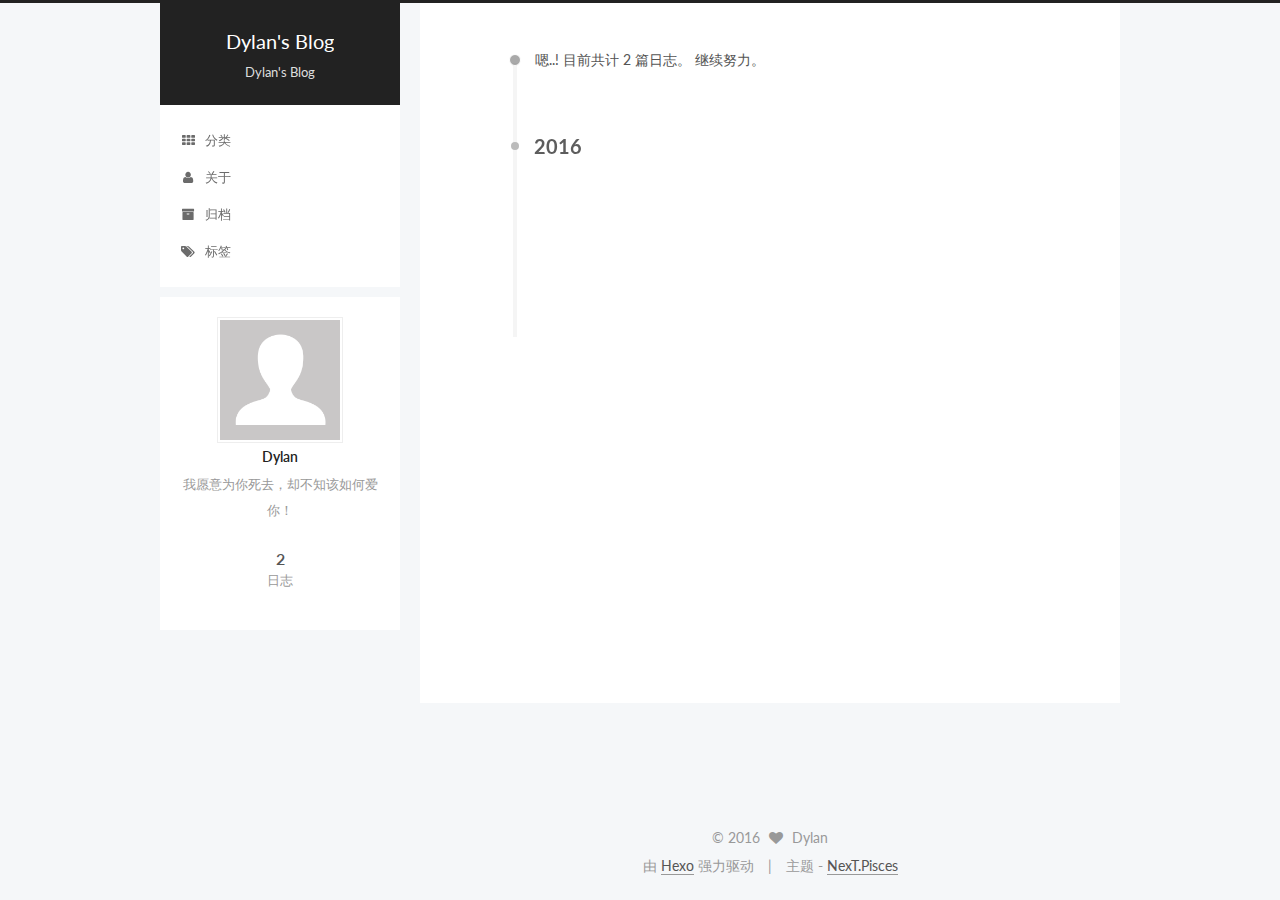
==== commit 7023a3e4: "Site updated: 2016-06-01 19:56:57" ====
--- a/archives/index.html
+++ b/archives/index.html
@@ -5,7 +5,7 @@
   
 
 
-<html class="theme-next mist use-motion">
+<html class="theme-next pisces use-motion">
 <head>
   <meta charset="UTF-8"/>
 <meta http-equiv="X-UA-Compatible" content="IE=edge,chrome=1" />
@@ -99,7 +99,7 @@
 <script type="text/javascript" id="hexo.configuration">
   var NexT = window.NexT || {};
   var CONFIG = {
-    scheme: 'Mist',
+    scheme: 'Pisces',
     sidebar: {"position":"left","display":"post"},
     fancybox: true,
     motion: true,
@@ -408,7 +408,7 @@
 <div class="theme-info">
   主题 -
   <a class="theme-link" href="https://github.com/iissnan/hexo-theme-next">
-    NexT.Mist
+    NexT.Pisces
   </a>
 </div>
 
@@ -474,6 +474,13 @@
   
   
 
+
+  <script type="text/javascript" src="/js/src/affix.js?v=5.0.1"></script>
+
+  <script type="text/javascript" src="/js/src/schemes/pisces.js?v=5.0.1"></script>
+
+
+
   
   
     <script type="text/javascript" id="motion.page.archive">
--- a/css/main.css
+++ b/css/main.css
@@ -226,51 +226,51 @@
   margin: 20px 0 15px;
 }
 h1 {
-  font-size: 24px;
+  font-size: 22px;
 }
 @media (max-width: 767px) {
   h1 {
-    font-size: 20px;
+    font-size: 18px;
   }
 }
 h2 {
-  font-size: 22px;
+  font-size: 20px;
 }
 @media (max-width: 767px) {
   h2 {
-    font-size: 18px;
+    font-size: 16px;
   }
 }
 h3 {
-  font-size: 20px;
+  font-size: 18px;
 }
 @media (max-width: 767px) {
   h3 {
-    font-size: 16px;
+    font-size: 14px;
   }
 }
 h4 {
-  font-size: 18px;
+  font-size: 16px;
 }
 @media (max-width: 767px) {
   h4 {
-    font-size: 14px;
+    font-size: 12px;
   }
 }
 h5 {
-  font-size: 16px;
+  font-size: 14px;
 }
 @media (max-width: 767px) {
   h5 {
-    font-size: 12px;
+    font-size: 10px;
   }
 }
 h6 {
-  font-size: 14px;
+  font-size: 12px;
 }
 @media (max-width: 767px) {
   h6 {
-    font-size: 10px;
+    font-size: 8px;
   }
 }
 p {
@@ -728,7 +728,7 @@
   font-size: 14px;
   color: #fff;
   background: #222;
-  border: 2px solid #222;
+  border: 2px solid #555;
   text-decoration: none;
   border-radius: 0;
   transition-property: background-color;
@@ -739,8 +739,8 @@
 .btn:hover,
 .post-more-link .btn:hover {
   border-color: #222;
-  color: #222;
-  background: #fff;
+  color: #fff;
+  background: #222;
 }
 .btn-bar {
   display: block;
@@ -845,7 +845,7 @@
   width: 25px;
   background: #222;
   font-size: 12px;
-  opacity: 1;
+  opacity: 0.6;
   color: #fff;
   cursor: pointer;
   text-align: center;
@@ -866,7 +866,7 @@
   }
 }
 .back-to-top.back-to-top-on {
-  bottom: 19px;
+  bottom: 40px;
 }
 .header {
   background: #fff;
@@ -880,7 +880,7 @@
 }
 .site-meta {
   margin: 0;
-  text-align: left;
+  text-align: center;
 }
 @media (max-width: 767px) {
   .site-meta {
@@ -891,12 +891,12 @@
   position: relative;
   display: inline-block;
   padding: 0 40px;
-  color: #222;
+  color: #fff;
   background: #222;
   border-bottom: none;
 }
 .brand:hover {
-  color: #222;
+  color: #fff;
 }
 .logo {
   display: inline-block;
@@ -915,7 +915,7 @@
 .site-subtitle {
   margin-top: 10px;
   font-size: 13px;
-  color: #999;
+  color: #ddd;
 }
 .use-motion .brand {
   opacity: 0;
@@ -988,7 +988,8 @@
   transition-timing-function: ease-in-out;
   transition-delay: 0s;
 }
-.menu .menu-item a:hover {
+.menu .menu-item a:hover,
+.menu-item-active a {
   border-bottom-color: #222;
 }
 .menu .menu-item .fa {
@@ -1110,7 +1111,7 @@
 .posts-collapse {
   position: relative;
   z-index: 1010;
-  margin-left: 0;
+  margin-left: 55px;
 }
 .posts-collapse::after {
   content: " ";
@@ -1216,7 +1217,7 @@
   font-size: 26px;
   text-align: center;
   word-break: break-word;
-  font-weight: 400;
+  font-weight: 300;
 }
 @media (max-width: 767px) {
   .posts-expand .post-title {
@@ -1310,8 +1311,8 @@
 .post-more-link .btn {
   color: #555;
   font-size: 14px;
-  background: transparent;
-  border-radius: 0;
+  background: #fff;
+  border-radius: 2px;
   line-height: 2;
 }
 .posts-expand .post-tags {
@@ -1464,20 +1465,20 @@
   display: block;
   margin: 0 auto;
   padding: 2px;
-  max-width: 96px;
+  max-width: 120px;
   height: auto;
-  border: 2px solid #333;
+  border: 1px solid #eee;
 }
 .site-author-name {
-  margin: 5px 0 0;
+  margin: 0;
   text-align: center;
-  color: #f5f5f5;
-  font-weight: normal;
+  color: #222;
+  font-weight: 600;
 }
 .site-description {
-  margin-top: 5px;
+  margin-top: 0;
   text-align: center;
-  font-size: 14px;
+  font-size: 13px;
   color: #999;
 }
 .site-state {
@@ -1489,7 +1490,7 @@
 .site-state-item {
   display: inline-block;
   padding: 0 15px;
-  border-left: 1px solid #333;
+  border-left: 1px solid #eee;
 }
 .site-state-item:first-child {
   border-left: none;
@@ -1502,11 +1503,11 @@
   text-align: center;
   color: inherit;
   font-weight: 600;
-  font-size: 18px;
+  font-size: 16px;
 }
 .site-state-item-name {
   font-size: 13px;
-  color: inherit;
+  color: #999;
 }
 .feed-link {
   margin-top: 20px;
@@ -1548,7 +1549,7 @@
   width: 4px;
   height: 4px;
   border-radius: 50%;
-  background: #41222b;
+  background: #ffff7c;
 }
 .links-of-blogroll {
   font-size: 13px;
@@ -1577,7 +1578,7 @@
   color: #555;
 }
 .sidebar-nav li:hover {
-  color: #f5f5f5;
+  color: #fc6423;
 }
 .page-post-detail .sidebar-nav-toc {
   padding: 0 5px;
@@ -1586,11 +1587,11 @@
   margin-left: 10px;
 }
 .sidebar-nav .sidebar-nav-active {
-  color: #87daff;
-  border-bottom-color: #87daff;
+  color: #fc6423;
+  border-bottom-color: #fc6423;
 }
 .sidebar-nav .sidebar-nav-active:hover {
-  color: #87daff;
+  color: #fc6423;
 }
 .sidebar-panel {
   display: none;
@@ -1623,12 +1624,12 @@
   transition-timing-function: ease-in-out;
   transition-delay: 0s;
   transition-property: all;
-  color: #999;
-  border-bottom-color: #555;
+  color: #666;
+  border-bottom-color: #ccc;
 }
 .post-toc ol a:hover {
-  color: #ccc;
-  border-bottom-color: #ccc;
+  color: #000;
+  border-bottom-color: #000;
 }
 .post-toc .nav-item {
   overflow: hidden;
@@ -1649,14 +1650,14 @@
   display: block;
 }
 .post-toc .nav .active > a {
-  color: #87daff;
-  border-bottom-color: #87daff;
+  color: #fc6423;
+  border-bottom-color: #fc6423;
 }
 .post-toc .nav .active-current > a {
-  color: #87daff;
+  color: #fc6423;
 }
 .post-toc .nav .active-current > a:hover {
-  color: #87daff;
+  color: #fc6423;
 }
 .footer {
   font-size: 14px;
@@ -2034,6 +2035,28 @@
   top: 42%;
   color: #ccc;
 }
+.busuanzi-count:before {
+  content: " ";
+  float: left;
+  width: 260px;
+  min-height: 25px;
+}
+@media (min-width: 768px) and (max-width: 991px) {
+  .busuanzi-count {
+    width: auto;
+  }
+  .busuanzi-count:before {
+    display: none;
+  }
+}
+@media (max-width: 767px) {
+  .busuanzi-count {
+    width: auto;
+  }
+  .busuanzi-count:before {
+    display: none;
+  }
+}
 .site-uv,
 .site-pv,
 .page-pv {
@@ -2105,323 +2128,395 @@
   padding-left: 10px;
 }
 .page-post-detail .sidebar-toggle-line {
-  background: #87daff;
+  background: #fc6423;
 }
 .page-post-detail .comments {
   overflow: hidden;
 }
-h1,
-h2,
-h3,
-h4,
-h5,
-h6 {
-  margin: 20px 0 10px;
-}
-p {
-  margin: 0 0 25px 0;
-}
-a {
-  border-bottom-color: #ccc;
-}
-hr {
-  margin: 20px 0;
-  height: 2px;
-}
-.main-inner {
-  margin-top: 80px;
+body {
+  background: #f5f7f9;
+}
+@media (min-width: 992px) {
+  .full-image.full-image.full-image {
+    max-width: none;
+    width: 118%;
+    margin: 0 -9%;
+  }
 }
 .header {
-  background: #f5f5f5;
+  position: relative;
+  margin: 0 auto;
+  width: 960px;
+}
+@media (min-width: 768px) and (max-width: 991px) {
+  .header {
+    width: auto;
+  }
+}
+@media (max-width: 767px) {
+  .header {
+    width: auto;
+  }
 }
 .header-inner {
-  padding: 25px 0 20px;
-}
-.header-inner:before,
-.header-inner:after {
+  position: absolute;
+  top: 0;
+  overflow: hidden;
+  padding: 0;
+  width: 240px;
+  background: #fff;
+}
+@media (min-width: 1600px) {
+  .container .header-inner {
+    width: 240px;
+  }
+}
+@media (min-width: 768px) and (max-width: 991px) {
+  .header-inner {
+    position: relative;
+    width: auto;
+  }
+}
+@media (max-width: 767px) {
+  .header-inner {
+    position: relative;
+    width: auto;
+  }
+}
+.main:before,
+.main:after {
   content: " ";
   display: table;
 }
-.header-inner:after {
+.main:after {
   clear: both;
 }
-@media (max-width: 767px) {
-  .header-inner {
+@media (min-width: 768px) and (max-width: 991px) {
+  .main {
+    padding-bottom: 100px;
+  }
+}
+@media (max-width: 767px) {
+  .main {
+    padding-bottom: 100px;
+  }
+}
+.container .main-inner {
+  width: 960px;
+}
+@media (min-width: 768px) and (max-width: 991px) {
+  .container .main-inner {
     width: auto;
-    margin-bottom: 50px;
-    padding: 10px;
-  }
+  }
+}
+@media (max-width: 767px) {
+  .container .main-inner {
+    width: auto;
+  }
+}
+.content-wrap {
+  float: right;
+  box-sizing: border-box;
+  padding: 40px;
+  width: 700px;
+  background: #fff;
+  min-height: 700px;
+}
+@media (min-width: 768px) and (max-width: 991px) {
+  .content-wrap {
+    width: 100%;
+    padding: 20px;
+  }
+}
+@media (max-width: 767px) {
+  .content-wrap {
+    width: 100%;
+    padding: 20px;
+    min-height: auto;
+  }
+}
+.sidebar {
+  position: static;
+  float: left;
+  margin-top: 300px;
+  width: 240px;
+  background: #fff;
+  box-shadow: none;
+}
+@media (min-width: 768px) and (max-width: 991px) {
+  .sidebar {
+    display: none;
+  }
+}
+@media (max-width: 767px) {
+  .sidebar {
+    display: none;
+  }
+}
+.sidebar-toggle {
+  display: none;
+}
+.footer-inner {
+  width: 960px;
+}
+.footer-inner:before {
+  content: " ";
+  float: left;
+  width: 260px;
+  min-height: 50px;
+}
+@media (min-width: 768px) and (max-width: 991px) {
+  .footer-inner {
+    width: auto;
+  }
+  .footer-inner:before {
+    display: none;
+  }
+}
+@media (max-width: 767px) {
+  .footer-inner {
+    width: auto;
+  }
+  .footer-inner:before {
+    display: none;
+  }
+}
+.sidebar-position-right .header-inner {
+  right: 0;
+}
+.sidebar-position-right .content-wrap {
+  float: left;
+}
+.sidebar-position-right .sidebar {
+  float: right;
+}
+.sidebar-position-right .footer-inner:before {
+  float: right;
 }
 .site-meta {
-  float: left;
-  margin-left: -20px;
-  line-height: normal;
-}
-@media (max-width: 767px) {
+  padding: 20px 0;
+  color: #fff;
+  background: #222;
+}
+@media (min-width: 768px) and (max-width: 991px) {
   .site-meta {
-    margin-left: 10px;
-  }
-}
-.site-meta .brand {
-  padding: 2px 1px;
+    box-shadow: 0 0 16px rgba(0,0,0,0.5);
+  }
+}
+@media (max-width: 767px) {
+  .site-meta {
+    box-shadow: 0 0 16px rgba(0,0,0,0.5);
+  }
+}
+.brand {
+  display: block;
+  padding: 0;
   background: none;
 }
-@media (max-width: 767px) {
-  .site-meta .brand {
-    display: block;
-  }
-}
-.site-meta .logo {
-  display: none;
-}
-.site-meta .site-title {
-  font-size: 22px;
-  font-weight: bolder;
-}
-@media (max-width: 767px) {
-  .site-meta .site-title {
-    line-height: 34px;
-  }
-}
-.logo-line-before,
-.logo-line-after {
-  display: block;
-  overflow: hidden;
-  margin: 0 auto;
-  width: 75%;
-}
-@media (max-width: 767px) {
-  .logo-line-before,
-  .logo-line-after {
-    display: none;
-  }
-}
-.logo-line-before i,
-.logo-line-after i {
-  position: relative;
-  display: block;
-  height: 2px;
-  background: #222;
-}
-@media (max-width: 767px) {
-  .logo-line-before i,
-  .logo-line-after i {
-    height: 3px;
-  }
-}
-.use-motion .logo-line-before i {
-  left: -100%;
-}
-.use-motion .logo-line-after i {
-  right: -100%;
+.brand:hover {
+  color: #fff;
 }
 .site-subtitle {
-  display: none;
-}
-.site-nav-toggle {
-  position: static;
-  float: right;
-}
-.menu {
-  float: right;
-  margin: 8px 0 0 0;
-}
-@media (max-width: 767px) {
-  .menu {
-    margin: 20px 0 0 0;
-    padding: 0;
-  }
-}
-.menu br {
-  display: none;
-}
-.menu .menu-item {
   margin: 0;
-}
-@media (max-width: 767px) {
-  .menu .menu-item {
-    display: block;
-  }
-}
-.menu .menu-item a {
-  padding: 0 10px;
-  background: none;
-  border: none;
-  border-radius: 2px;
-  transition-property: background;
-}
-@media (max-width: 767px) {
-  .menu .menu-item a {
-    text-align: left;
-  }
-}
-.menu .menu-item a:hover {
-  background: #e1e1e1;
-}
-.menu a::before {
-  display: none;
-}
-@media (max-width: 767px) {
-  .menu a::before {
-    display: block;
-  }
-}
-@media (max-width: 767px) {
-  .menu {
-    float: none;
-  }
 }
 .site-search form {
   display: none;
 }
-.posts-expand {
-  padding-top: 0;
-}
-.posts-expand .post-title,
-.posts-expand .post-meta {
+.site-nav {
+  border-top: none;
+}
+@media (min-width: 768px) and (max-width: 991px) {
+  .site-nav {
+    display: none !important;
+  }
+}
+@media (min-width: 768px) and (max-width: 991px) {
+  .site-nav-on {
+    display: block !important;
+  }
+}
+.menu .menu-item {
+  display: block;
+  margin: 0;
+  list-style: none;
+}
+.menu .menu-item a {
+  position: relative;
+  box-sizing: border-box;
+  padding: 5px 20px;
   text-align: left;
-}
-@media (max-width: 767px) {
-  .posts-expand .post-title,
-  .posts-expand .post-meta {
-    text-align: center;
-  }
-}
-.posts-expand .post-eof {
+  line-height: inherit;
+  transition-property: background-color;
+  transition-duration: 0.2s;
+  transition-timing-function: ease-in-out;
+  transition-delay: 0s;
+}
+.menu .menu-item a:hover,
+.menu-item-active a {
+  background: #f9f9f9;
+  border-bottom-color: #fff;
+}
+.menu .menu-item br {
   display: none;
 }
-.posts-expand .post {
-  margin-top: 120px;
-}
-.posts-expand .post:first-child {
+.menu-item-active a:after {
+  content: " ";
+  position: absolute;
+  top: 50%;
+  margin-top: -3px;
+  right: 15px;
+  width: 6px;
+  height: 6px;
+  border-radius: 50%;
+  background-color: #bbb;
+}
+.btn-bar {
+  background-color: #fff;
+}
+.site-nav-toggle {
+  top: 20px;
+  left: 20px;
+}
+@media (min-width: 768px) and (max-width: 991px) {
+  .site-nav-toggle {
+    display: block;
+  }
+}
+.use-motion .sidebar .motion-element {
+  opacity: 1;
+}
+.sidebar {
+  display: none;
+  right: auto;
+  bottom: auto;
+  -webkit-transform: none;
+}
+.sidebar-inner {
+  box-sizing: border-box;
+  width: 240px;
+  color: #555;
+  background: #fff;
+}
+.sidebar-inner.affix {
+  position: fixed;
+  top: 0;
+}
+.site-overview {
+  margin: 0 2px;
+  text-align: left;
+}
+.site-author:before,
+.site-author:after {
+  content: " ";
+  display: table;
+}
+.site-author:after {
+  clear: both;
+}
+.sidebar a {
+  color: #555;
+}
+.sidebar a:hover {
+  color: #222;
+}
+.links-of-author-item a:before {
+  display: none;
+}
+.links-of-author-item a {
+  border-bottom: none;
+  text-decoration: underline;
+}
+.feed-link {
+  border-top: 1px dotted #ccc;
+  border-bottom: 1px dotted #ccc;
+  text-align: center;
+}
+.feed-link a {
+  display: block;
+  color: #fc6423;
+  border: none;
+}
+.feed-link a:hover {
+  background: none;
+  color: #e34603;
+}
+.feed-link a:hover i {
+  color: #e34603;
+}
+.links-of-author:before,
+.links-of-author:after {
+  content: " ";
+  display: table;
+}
+.links-of-author:after {
+  clear: both;
+}
+.links-of-author-item {
+  float: left;
+  margin: 5px 0 0;
+  width: 50%;
+}
+.links-of-author-item a {
+  box-sizing: border-box;
+  display: inline-block;
+  margin-right: 0;
+  margin-bottom: 0;
+  padding: 0 5px;
+  overflow: hidden;
+  white-space: nowrap;
+  text-overflow: ellipsis;
+}
+.links-of-author-item a {
+  display: block;
+  text-decoration: none;
+}
+.links-of-author-item a:hover {
+  border-radius: 4px;
+  background: #eee;
+}
+.links-of-author-item .fa {
+  margin-right: 2px;
+  font-size: 16px;
+}
+.links-of-author-item .fa-globe {
+  font-size: 15px;
+}
+.links-of-blogroll {
+  margin-top: 20px;
+  padding: 3px 0 0;
+  border-top: 1px dotted #ccc;
+}
+.links-of-blogroll-title {
   margin-top: 0;
 }
-.posts-expand .post-meta {
-  margin-top: 5px;
-  margin-bottom: 20px;
-}
-.posts-expand .post-title {
-  position: relative;
-  font-size: 26px;
-  font-weight: 400;
-}
-@media (max-width: 767px) {
-  .posts-expand .post-title {
-    font-size: 20px;
-  }
-}
-@media (min-width: 1600px) {
-  .posts-expand .post-title {
-    font-size: 26px;
-  }
-}
-.posts-expand .post-title:hover:before {
-  background: #222;
-}
-.posts-expand .post-body img {
-  margin: 0;
-}
-.posts-expand .post-tags {
-  text-align: left;
-}
-.posts-expand .post-tags a {
-  padding: 1px 5px;
-  background: #f5f5f5;
-  border-bottom: none;
-}
-.posts-expand .post-tags a:hover {
-  background: #ccc;
-}
-.posts-expand .post-nav {
-  margin-top: 40px;
-}
-.post-more-link {
-  margin-top: 20px;
-  text-align: left;
-}
-.post-more-link a {
+.links-of-blogroll-item {
   padding: 0;
-  font-size: 14px;
-  color: #666;
-  background: none;
-  border: none;
-  border-bottom: 2px solid #666;
-  transition-property: border;
-}
-@media (max-width: 767px) {
-  .post-more-link a {
-    font-size: 12px;
-  }
-}
-@media (min-width: 1600px) {
-  .post-more-link a {
-    font-size: 16px;
-  }
-}
-.post-more-link a:hover {
-  border-bottom-color: #222;
+}
+.links-of-blogroll-inline:before,
+.links-of-blogroll-inline:after {
+  content: " ";
+  display: table;
+}
+.links-of-blogroll-inline:after {
+  clear: both;
 }
 .links-of-blogroll-inline .links-of-blogroll-item {
-  display: inline-block;
-}
-.btn {
-  padding: 0 10px;
-  border-width: 2px;
-  border-radius: 0;
-}
-.headband {
-  display: none;
-}
-.site-search {
-  position: relative;
-  float: right;
-  margin-top: 5px;
-  padding-top: 3px;
-}
-@media (max-width: 767px) {
-  .site-search {
-    float: none;
-    padding: 0 10px;
-  }
-}
-@media (max-width: 767px) {
-  .container .main-inner {
-    width: auto;
-  }
-}
-.page-post-detail .post-title,
-.page-post-detail .post-meta {
-  text-align: center;
-}
-.page-post-detail .post-title:before {
-  display: none;
-}
-.page-post-detail .post-meta {
-  margin-bottom: 60px;
-}
-.pagination {
-  margin: 120px 0 0;
-  text-align: left;
-}
-@media (max-width: 767px) {
-  .pagination {
-    margin: 80px 10px 0;
-    text-align: center;
-  }
-}
-.footer {
-  margin-top: 80px;
-  padding: 10px 0;
-  background: #f5f5f5;
-  color: #666;
-}
-.footer-inner {
-  margin: 0 auto;
-  text-align: left;
-}
-@media (max-width: 767px) {
-  .footer-inner {
-    width: auto;
-    text-align: center;
-  }
-}
+  float: left;
+  margin: 5px 0 0;
+  width: 50%;
+}
+.links-of-blogroll-inline .links-of-blogroll-item a {
+  box-sizing: border-box;
+  display: inline-block;
+  margin-right: 0;
+  margin-bottom: 0;
+  padding: 0 5px;
+  overflow: hidden;
+  white-space: nowrap;
+  text-overflow: ellipsis;
+}
+@media (max-width: 767px) {
+  .post-body {
+    text-align: justify;
+  }
+}
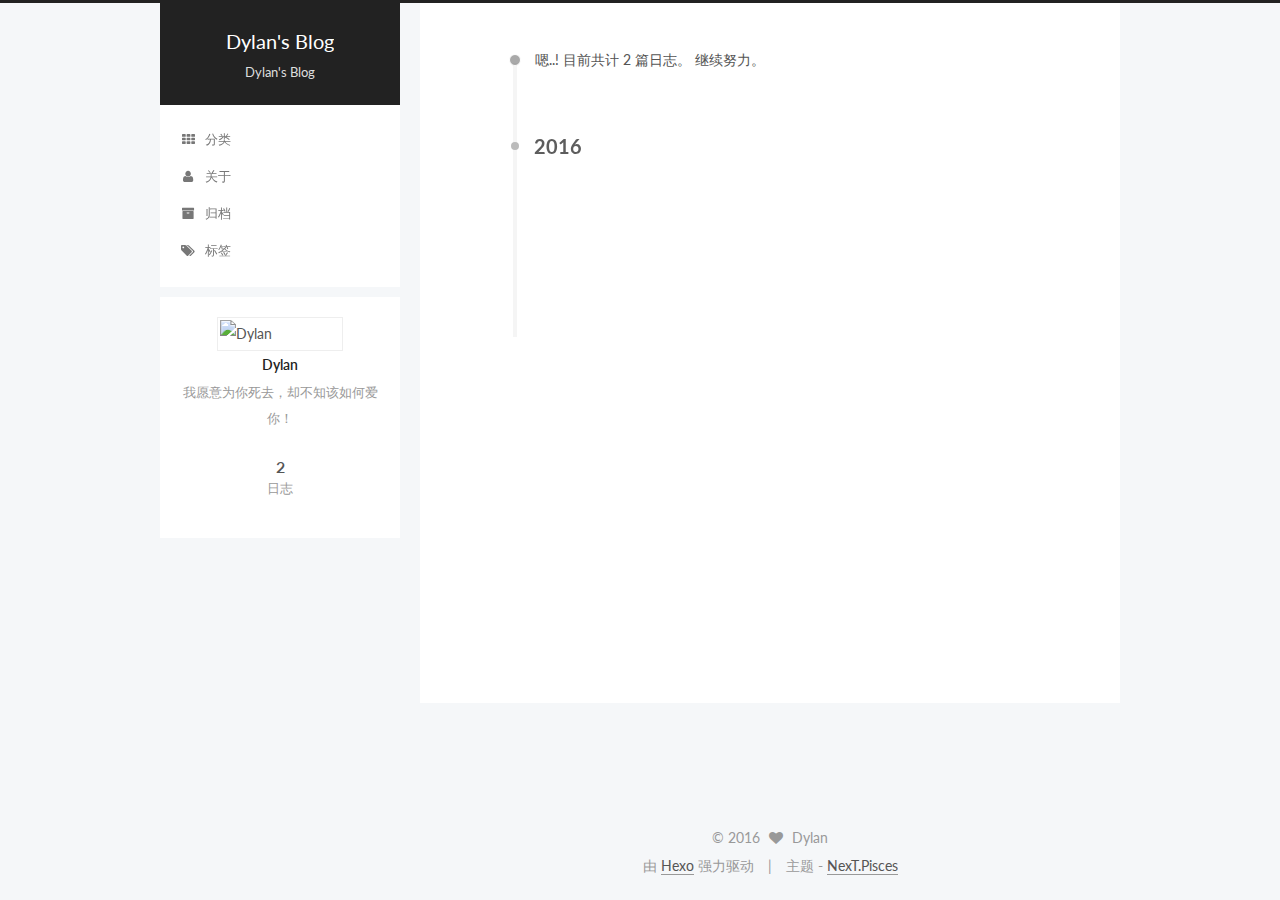
==== commit 8a69befd: "Site updated: 2016-06-01 20:02:35" ====
--- a/archives/index.html
+++ b/archives/index.html
@@ -346,7 +346,7 @@
       <section class="site-overview sidebar-panel  sidebar-panel-active ">
         <div class="site-author motion-element" itemprop="author" itemscope itemtype="http://schema.org/Person">
           <img class="site-author-image" itemprop="image"
-               src="/images/avatar.gif"
+               src="/uploads/avatar.png"
                alt="Dylan" />
           <p class="site-author-name" itemprop="name">Dylan</p>
           <p class="site-description motion-element" itemprop="description">我愿意为你死去，却不知该如何爱你！</p>
--- a/css/main.css
+++ b/css/main.css
@@ -1549,7 +1549,7 @@
   width: 4px;
   height: 4px;
   border-radius: 50%;
-  background: #ffff7c;
+  background: #abc1ff;
 }
 .links-of-blogroll {
   font-size: 13px;
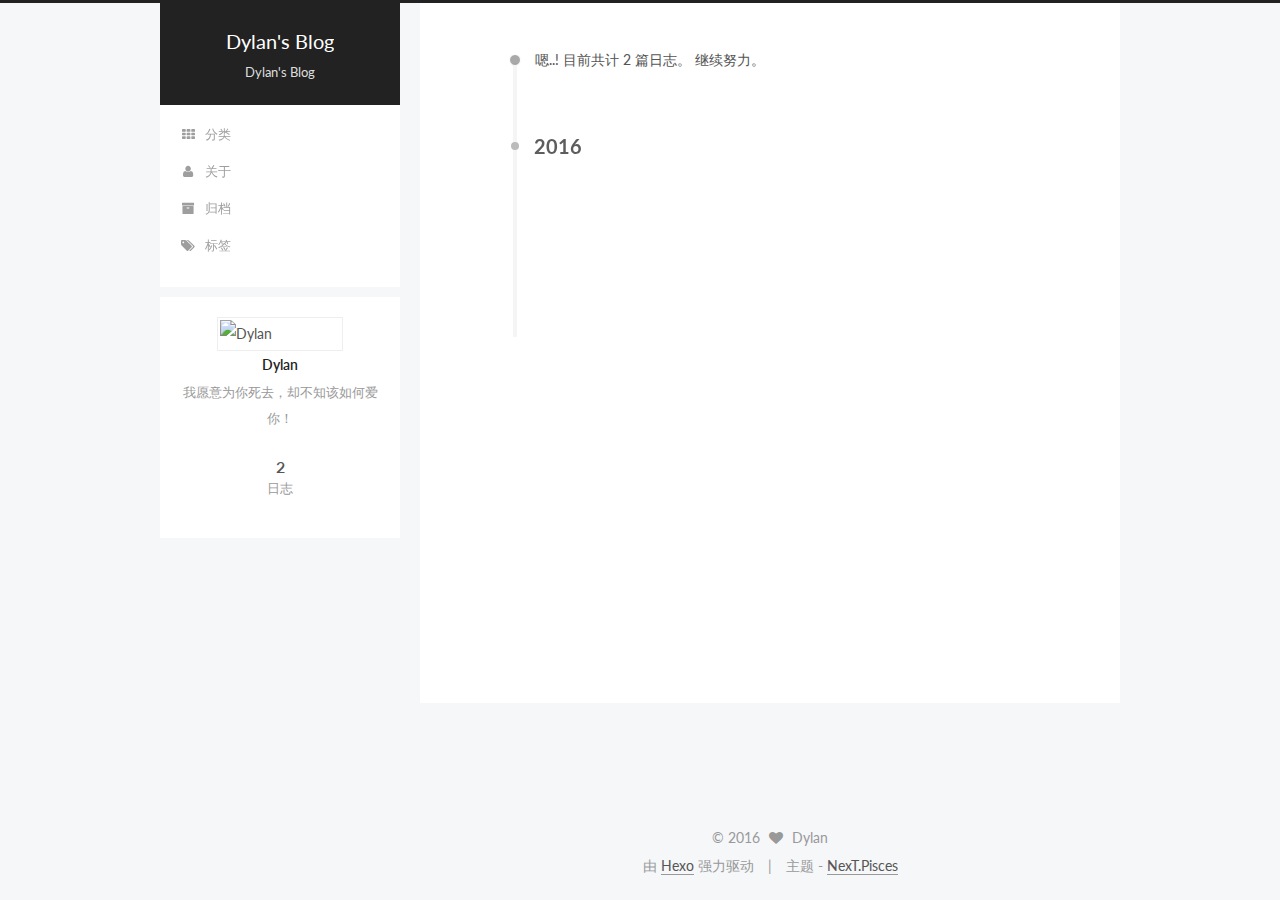
==== commit 97affbe9: "Site updated: 2016-06-01 20:05:52" ====
--- a/archives/index.html
+++ b/archives/index.html
@@ -346,7 +346,7 @@
       <section class="site-overview sidebar-panel  sidebar-panel-active ">
         <div class="site-author motion-element" itemprop="author" itemscope itemtype="http://schema.org/Person">
           <img class="site-author-image" itemprop="image"
-               src="/uploads/avatar.png"
+               src="/uploads/avatar.jpg"
                alt="Dylan" />
           <p class="site-author-name" itemprop="name">Dylan</p>
           <p class="site-description motion-element" itemprop="description">我愿意为你死去，却不知该如何爱你！</p>
--- a/css/main.css
+++ b/css/main.css
@@ -1549,7 +1549,7 @@
   width: 4px;
   height: 4px;
   border-radius: 50%;
-  background: #abc1ff;
+  background: #66d1ff;
 }
 .links-of-blogroll {
   font-size: 13px;
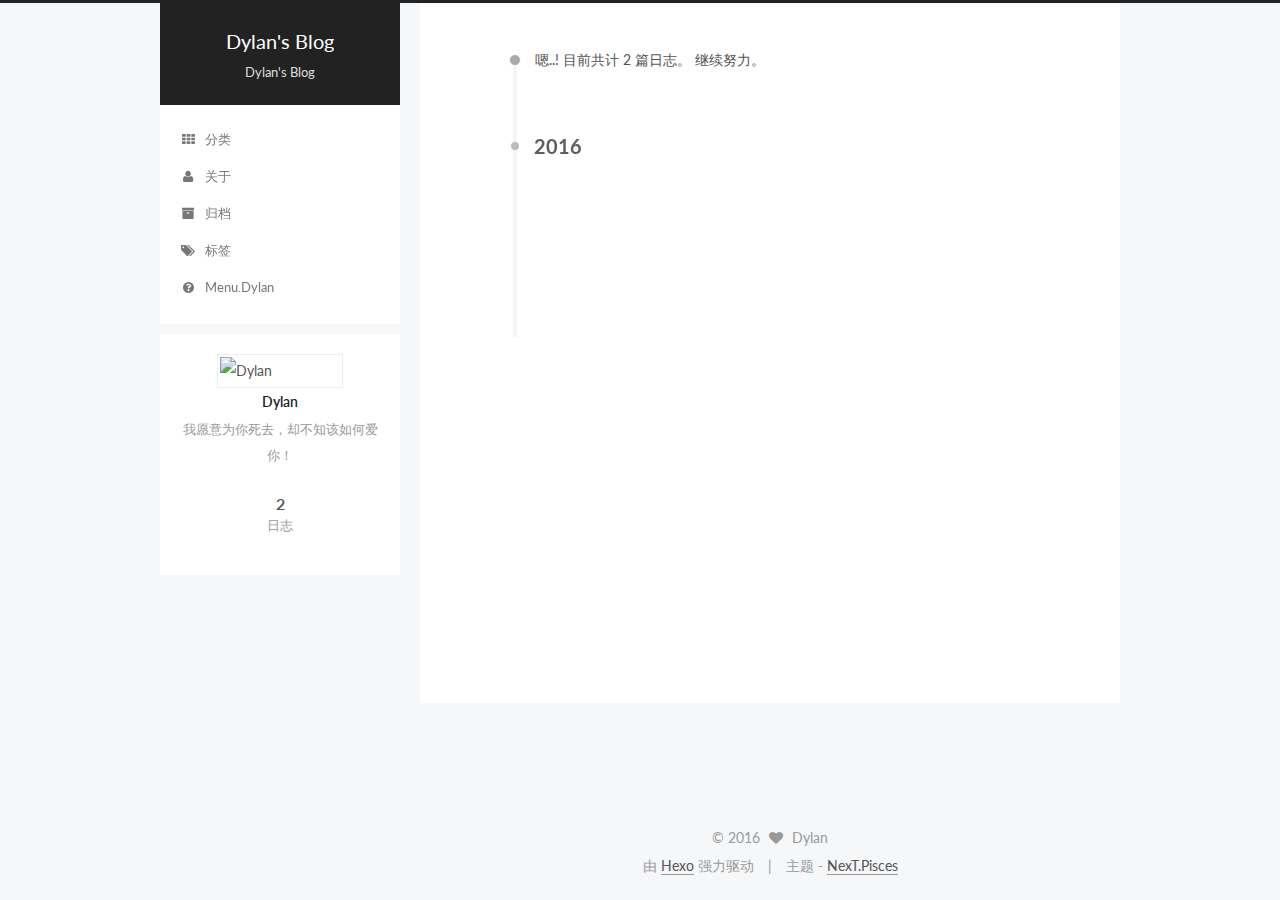
==== commit 2e8c511b: "Site updated: 2016-06-01 20:11:34" ====
--- a/archives/index.html
+++ b/archives/index.html
@@ -199,6 +199,16 @@
               <i class="menu-item-icon fa fa-fw fa-tags"></i> <br />
             
             标签
+          </a>
+        </li>
+      
+        
+        <li class="menu-item menu-item-dylan">
+          <a href="/dylan" rel="section">
+            
+              <i class="menu-item-icon fa fa-fw fa-question-circle"></i> <br />
+            
+            menu.dylan
           </a>
         </li>
       
--- a/css/main.css
+++ b/css/main.css
@@ -1549,7 +1549,7 @@
   width: 4px;
   height: 4px;
   border-radius: 50%;
-  background: #66d1ff;
+  background: #9dffd6;
 }
 .links-of-blogroll {
   font-size: 13px;
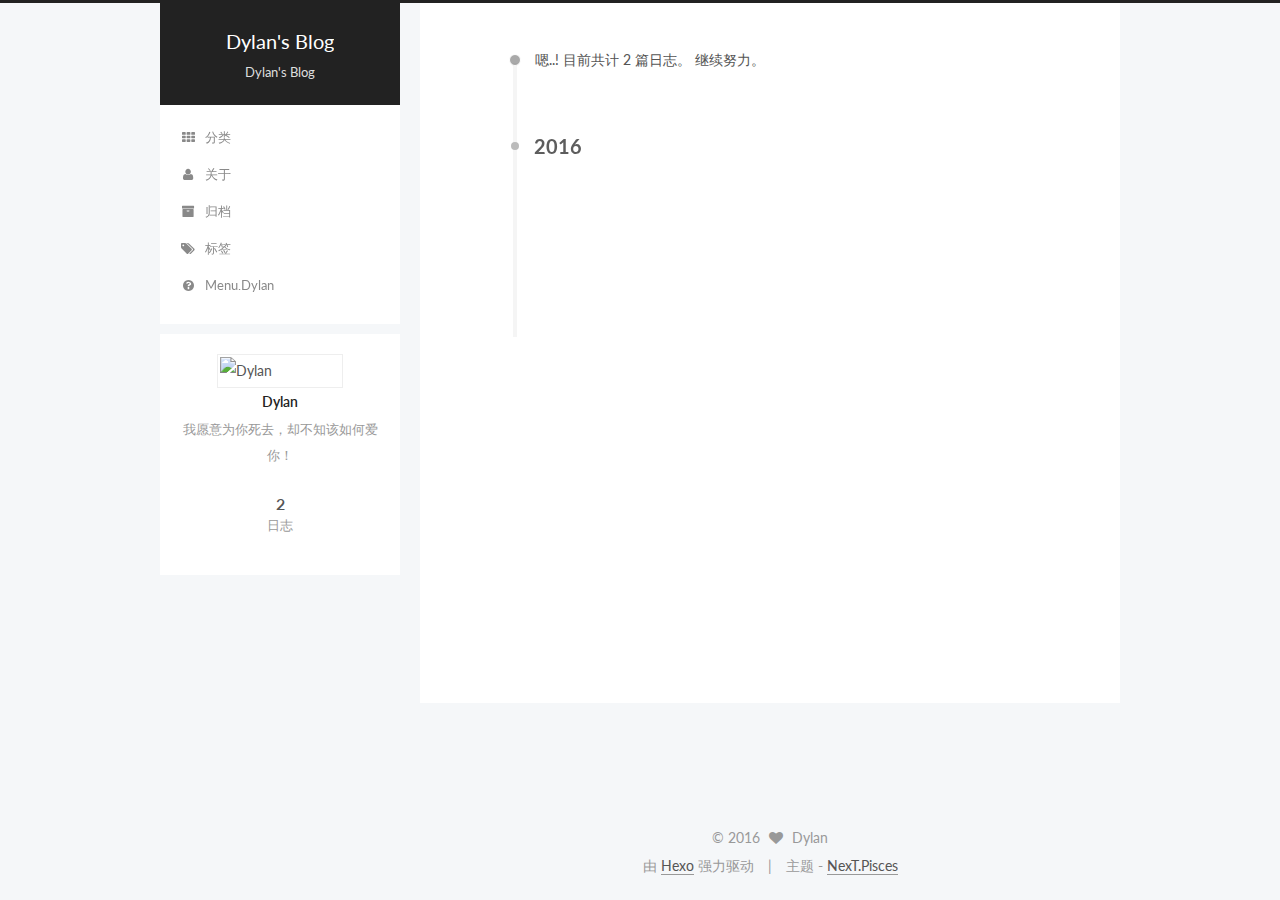
==== commit 1574d3b8: "Site updated: 2016-06-01 20:14:05" ====
--- a/archives/index.html
+++ b/archives/index.html
@@ -356,7 +356,7 @@
       <section class="site-overview sidebar-panel  sidebar-panel-active ">
         <div class="site-author motion-element" itemprop="author" itemscope itemtype="http://schema.org/Person">
           <img class="site-author-image" itemprop="image"
-               src="/uploads/avatar.jpg"
+               src="/uploads/avatar.png"
                alt="Dylan" />
           <p class="site-author-name" itemprop="name">Dylan</p>
           <p class="site-description motion-element" itemprop="description">我愿意为你死去，却不知该如何爱你！</p>
--- a/css/main.css
+++ b/css/main.css
@@ -1549,7 +1549,7 @@
   width: 4px;
   height: 4px;
   border-radius: 50%;
-  background: #9dffd6;
+  background: #ff7a7c;
 }
 .links-of-blogroll {
   font-size: 13px;
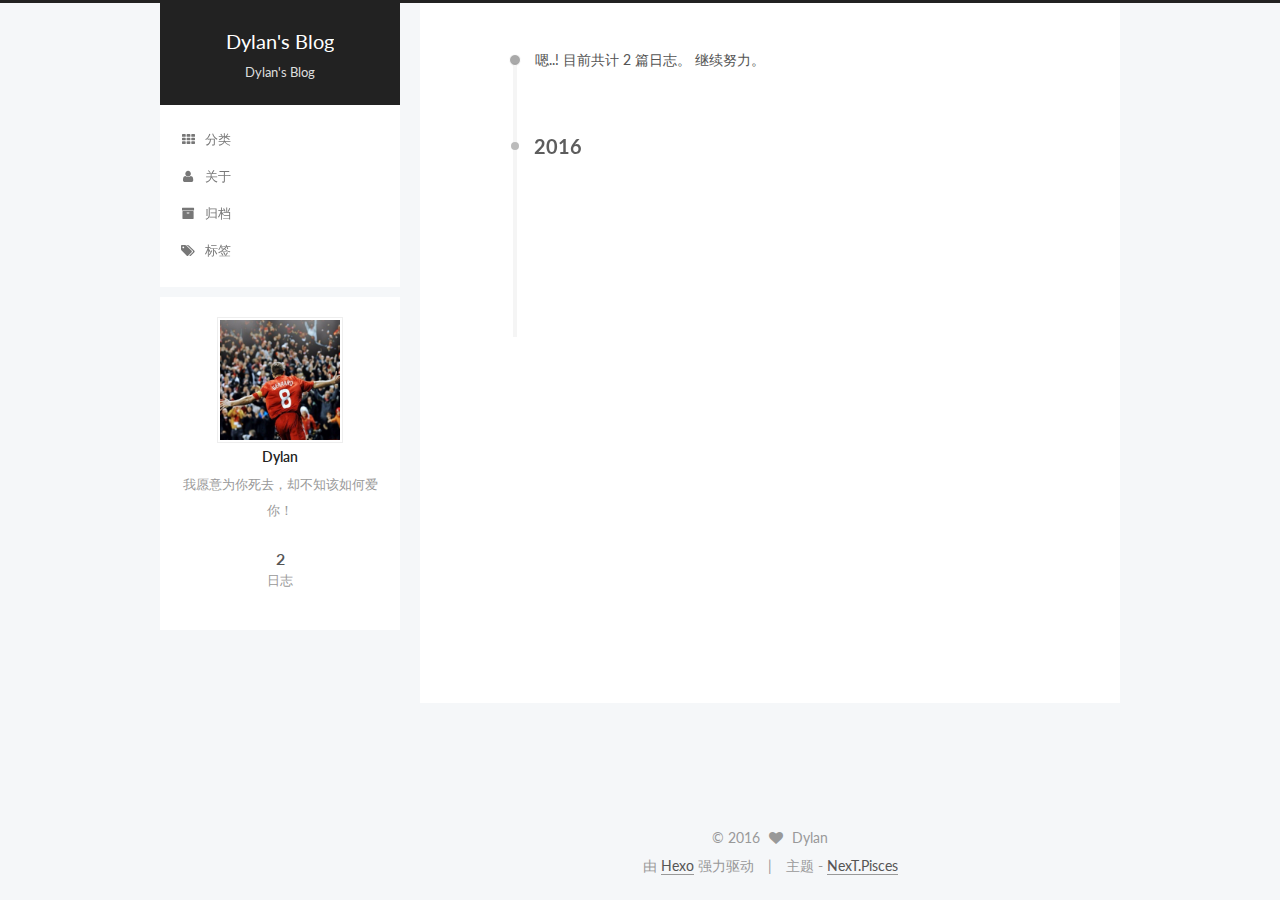
==== commit ad5fa848: "Site updated: 2016-06-02 10:59:22" ====
--- a/archives/index.html
+++ b/archives/index.html
@@ -199,16 +199,6 @@
               <i class="menu-item-icon fa fa-fw fa-tags"></i> <br />
             
             标签
-          </a>
-        </li>
-      
-        
-        <li class="menu-item menu-item-dylan">
-          <a href="/dylan" rel="section">
-            
-              <i class="menu-item-icon fa fa-fw fa-question-circle"></i> <br />
-            
-            menu.dylan
           </a>
         </li>
       
--- a/css/main.css
+++ b/css/main.css
@@ -1549,7 +1549,7 @@
   width: 4px;
   height: 4px;
   border-radius: 50%;
-  background: #ff7a7c;
+  background: #0eff9f;
 }
 .links-of-blogroll {
   font-size: 13px;
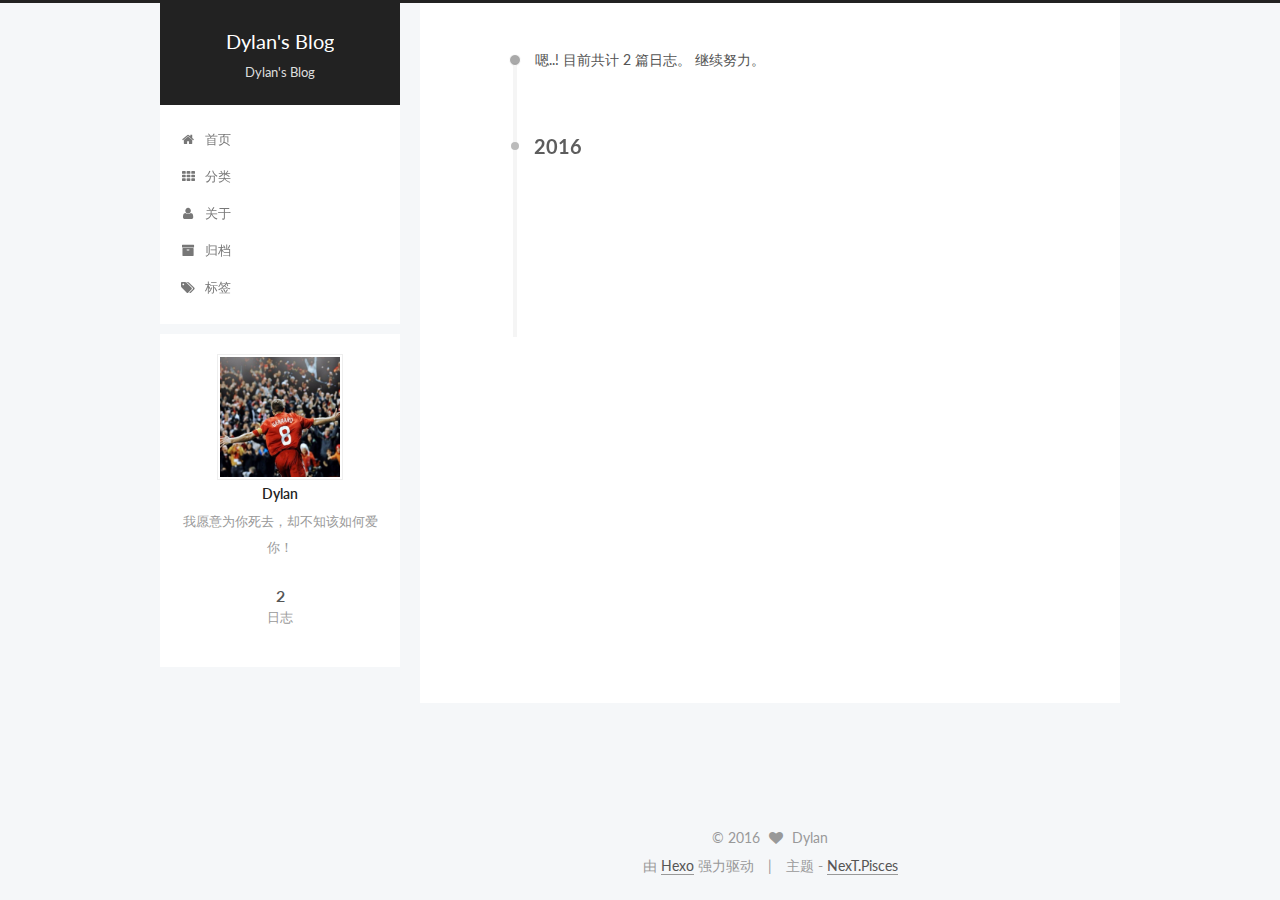
==== commit 6228d949: "Site updated: 2016-07-06 10:50:58" ====
--- a/archives/index.html
+++ b/archives/index.html
@@ -163,6 +163,16 @@
     <ul id="menu" class="menu">
       
         
+        <li class="menu-item menu-item-home">
+          <a href="/" rel="section">
+            
+              <i class="menu-item-icon fa fa-fw fa-home"></i> <br />
+            
+            首页
+          </a>
+        </li>
+      
+        
         <li class="menu-item menu-item-categories">
           <a href="/categories" rel="section">
             
@@ -252,9 +262,9 @@
 
       <h1 class="post-title">
         
-            <a class="post-title-link" href="/2016/06/01/介绍我自己/" itemprop="url">
+            <a class="post-title-link" href="/2016/07/06/遇见/" itemprop="url">
               
-                <span itemprop="name">介绍我自己</span>
+                <span itemprop="name">未命名</span>
               
             </a>
         
@@ -262,9 +272,9 @@
 
       <div class="post-meta">
         <time class="post-time" itemprop="dateCreated"
-              datetime="2016-06-01T18:17:12+08:00"
-              content="2016-06-01" >
-          06-01
+              datetime="2016-07-06T10:49:59+08:00"
+              content="2016-07-06" >
+          07-06
         </time>
       </div>
 
--- a/css/main.css
+++ b/css/main.css
@@ -1549,7 +1549,7 @@
   width: 4px;
   height: 4px;
   border-radius: 50%;
-  background: #0eff9f;
+  background: #f7e9a4;
 }
 .links-of-blogroll {
   font-size: 13px;
